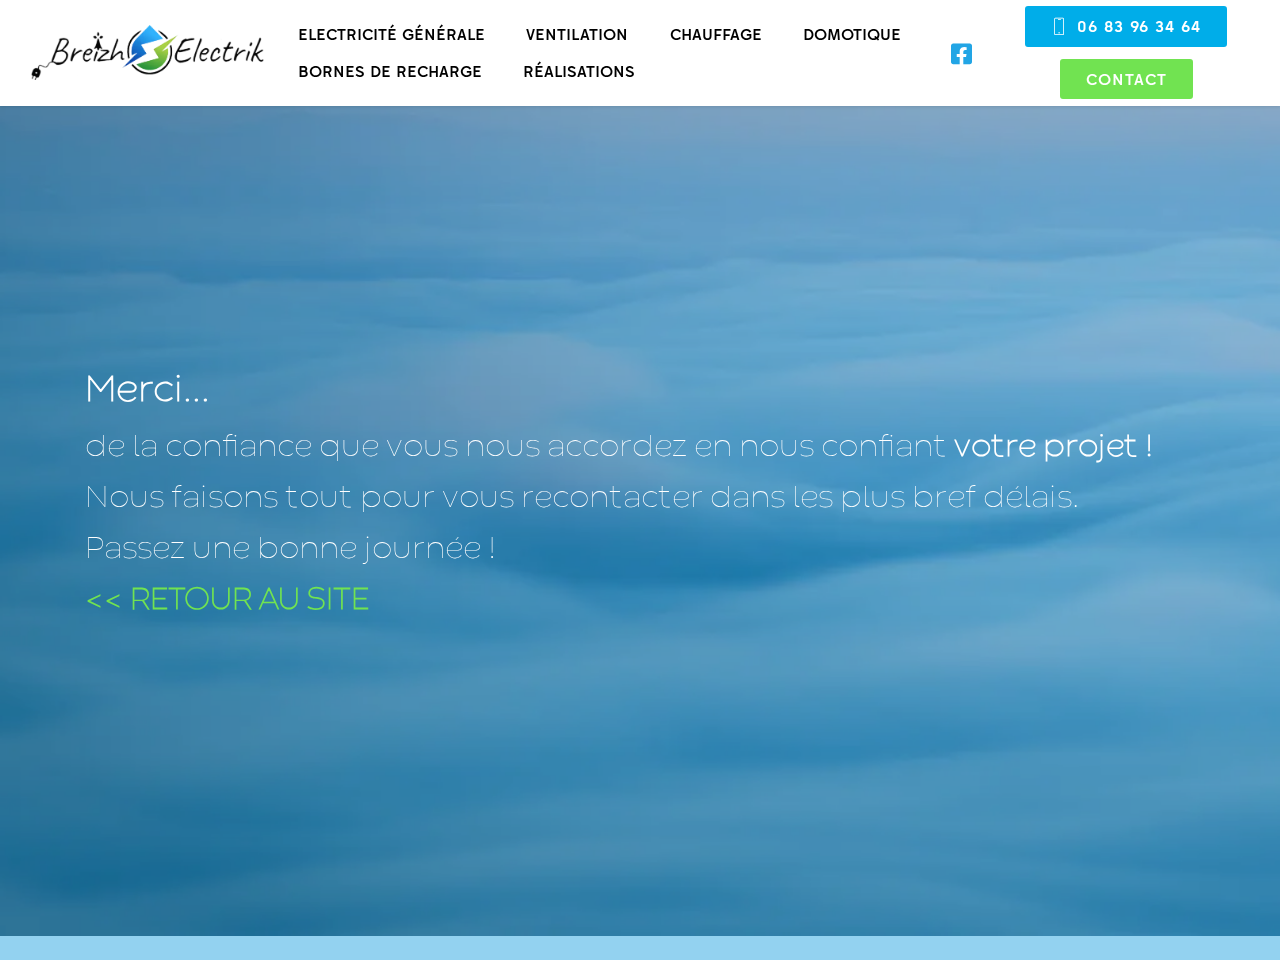
==== merci.html @ 7549df7e "Add files via upload" ====
<!DOCTYPE html>
<html  lang="fr">
<head>
  
  <meta charset="UTF-8">
  <meta http-equiv="X-UA-Compatible" content="IE=edge">
  
  <meta name="twitter:card" content="summary_large_image"/>
  <meta name="twitter:image:src" content="">
  <meta property="og:image" content="">
  <meta name="twitter:title" content="BREIZH ELECTRIK">
  <meta name="viewport" content="width=device-width, initial-scale=1, minimum-scale=1">
  <link rel="shortcut icon" href="assets/images/logo-tiny.webp" type="image/x-icon">
  <meta name="description" content="BREIZH ELECTRIK - Merci">
  
  
  <title>BREIZH ELECTRIK: Société en électricité sur Nantes - Merci</title>
  <link rel="stylesheet" href="assets/font-awesome-brands/../css/fontawesome.min.css">
  <link rel="stylesheet" href="assets/font-awesome-brands/css/brands.min.css">
  <link rel="stylesheet" href="assets/web/assets/mobirise-icons/mobirise-icons.css">
  <link rel="stylesheet" href="assets/bootstrap/css/bootstrap.min.css">
  <link rel="stylesheet" href="assets/bootstrap/css/bootstrap-grid.min.css">
  <link rel="stylesheet" href="assets/bootstrap/css/bootstrap-reboot.min.css">
  <link rel="stylesheet" href="assets/web/assets/gdpr-plugin/gdpr-styles.css">
  <link rel="stylesheet" href="assets/tether/tether.min.css">
  <link rel="stylesheet" href="assets/dropdown/css/style.css">
  <link rel="stylesheet" href="assets/theme/css/style.css">
  <link href="assets/fonts/style.css" rel="stylesheet">
  <link rel="preload" as="style" href="assets/mobirise/css/mbr-additional.css"><link rel="stylesheet" href="assets/mobirise/css/mbr-additional.css" type="text/css">
  <link rel="prefetch" href="https://breizh-electrik.fr/">
  <link rel="prefetch" href="https://breizh-electrik.fr/index.html">
  <link rel="prefetch" href="https://breizh-electrik.fr/merci.html">
  <link rel="prerender" href="https://breizh-electrik.fr/">
  <link rel="prerender" href="https://breizh-electrik.fr/">
  <link rel="prerender" href="https://breizh-electrik.fr/">
  <link rel="dns-prefetch" href="https://googletagmanager.com/">
  <link rel="dns-prefetch" href="https://pages.cloudflare.com/">
  <link rel="preload" href="assets/fonts/Basecoat-Regular/font.woff" as="font" type="font/woff" crossorigin>
  <link rel="preload" href="assets/fonts/Mont-Light/font.woff" as="font" type="font/woff" crossorigin>
  <link rel="preload" href="assets/fonts/codec.warm-trial-thin/font.woff" as="font" type="font/woff" crossorigin>  
  
</head>
<body>

<!-- <script async src="https://www.googletagmanager.com/gtag/js?id=G-53G562FCYV"></script> -->
<!-- <script> -->
<!--   window.dataLayer = window.dataLayer || []; -->
<!--   function gtag(){dataLayer.push(arguments);} -->
<!--   gtag('js', new Date()); -->
<!--   gtag('config', 'G-53G562FCYV'); -->
<!-- </script> -->

  <section data-bs-version="5.1" class="menu menu2 cid-tk5IibTBD3" once="menu" id="menu2-2t">
    
    <nav class="navbar navbar-dropdown navbar-fixed-top navbar-expand-lg">
        <div class="container-fluid">
            <div class="navbar-brand">
                <span class="navbar-logo">
                        <img src="assets/images/logo-alt-1.webp" loading="lazy" alt="" style="height: 3.4rem;">
                </span>
                
            </div>
            <button class="navbar-toggler" type="button" data-toggle="collapse" data-bs-toggle="collapse" data-target="#navbarSupportedContent" data-bs-target="#navbarSupportedContent" aria-controls="navbarNavAltMarkup" aria-expanded="false" aria-label="Toggle navigation">
                <div class="hamburger">
                    <span></span>
                    <span></span>
                    <span></span>
                    <span></span>
                </div>
            </button>
            <div class="collapse navbar-collapse" id="navbarSupportedContent">
                <ul class="navbar-nav nav-dropdown" data-app-modern-menu="true"><li class="nav-item"><a class="nav-link link text-black display-4" href="index.html#ELECTRICITÉ-GÉNÉRALE" aria-expanded="false">ELECTRICITÉ GÉNÉRALE</a></li><li class="nav-item"><a class="nav-link link show text-black display-4" href="index.html#VENTILATION" aria-expanded="false">VENTILATION</a></li><li class="nav-item"><a class="nav-link link text-black display-4" href="index.html#CHAUFFAGE" aria-expanded="false">CHAUFFAGE </a></li><li class="nav-item"><a class="nav-link link text-black display-4" href="index.html#DOMOTIQUE" aria-expanded="false">DOMOTIQUE </a></li><li class="nav-item"><a class="nav-link link text-black text-primary display-4" href="index.html#SLIDER-BORNES" aria-expanded="false">BORNES DE RECHARGE </a></li><li class="nav-item"><a class="nav-link link text-black display-4" href="index.html#GALLERIE">RÉALISATIONS</a></li></ul>
                <div class="icons-menu">
                    <a class="iconfont-wrapper" href="https://www.facebook.com/people/Breizh-%C3%89lectrik/100086540503676/" target="_blank">
                        <span class="p-2 mbr-iconfont fab fa-facebook-square"></span>
                    </a>
                </div>
            <div class="navbar-buttons mbr-section-btn"><a class="btn btn-sm btn-success display-4" href="tel:0683963444"><span class="mbri-mobile mbr-iconfont mbr-iconfont-btn" style="font-size: 17px;"></span>
                    06 83 96 34 64</a>  <a class="btn btn-sm btn-danger display-4" href="index.html#FORMULAIRE">
                    CONTACT</a></div>
            </div>
        </div>
    </nav>
</section>

<section data-bs-version="5.1" class="header8 cid-tjNBgsJlRI mbr-fullscreen mbr-parallax-background" id="header8-2i">
    

    
    <div class="mbr-overlay" style="opacity: 0.4; background-color: rgb(10, 167, 243);"></div>
    
    <div class="container">
        <div class="row justify-content-center">
            <div class="col-12">
                <h3 class="mbr-section-title mbr-white mbr-fonts-style display-2"><strong>Merci...</strong></h3>
                <p class="mbr-text mbr-fonts-style mbr-white mb-4 display-5">de la confiance que vous nous accordez&nbsp; en nous confiant <strong>votre projet&nbsp; ! </strong><br>Nous faisons tout pour vous recontacter dans les plus bref délais.<br>Passez une bonne journée !<br><a href="https://breizh-electrik.fr/" class="text-danger text-primary"><strong>&nbsp;&lt;&lt; RETOUR AU SITE</strong></a></p>
            </div>
        </div>
    </div>
</section><section><a href="https://mobiri.se"></a><a href="https://mobiri.se"></a></section><script src="assets/popper/popper.min.js"></script>  <script src="assets/web/assets/jquery/jquery.min.js"></script>  <script src="assets/bootstrap/js/bootstrap.min.js"></script>  <script async src="assets/web/assets/cookies-alert-plugin/cookies-alert-core.js"></script>  <script async src="assets/web/assets/cookies-alert-plugin/cookies-alert-script.js"></script>  <script async src="assets/tether/tether.min.js"></script>  <script async src="assets/smoothscroll/smooth-scroll.js"></script>  <script async src="assets/parallax/jarallax.min.js"></script>  <script async src="assets/dropdown/js/nav-dropdown.js"></script>  <script async src="assets/dropdown/js/navbar-dropdown.js"></script>  <script async src="assets/touchswipe/jquery.touch-swipe.min.js"></script>  <script async src="assets/theme/js/script.js"></script>  
  
  
  </body>
</html>
---- assets/font-awesome-brands/css/brands.min.css ----
/*!
 * Font Awesome Free 5.15.1 by @fontawesome - https://fontawesome.com
 * License - https://fontawesome.com/license/free (Icons: CC BY 4.0, Fonts: SIL OFL 1.1, Code: MIT License)
 */
@font-face{font-family:"Font Awesome 5 Brands";font-style:normal;font-weight:400;font-display:block;src:url(../fonts/fa-brands-400.eot);src:url(../fonts/fa-brands-400.eot?#iefix) format("embedded-opentype"),url(../fonts/fa-brands-400.woff2) format("woff2"),url(../fonts/fa-brands-400.woff) format("woff"),url(../fonts/fa-brands-400.ttf) format("truetype"),url(../fonts/fa-brands-400.svg#fontawesome) format("svg")}.fab{font-family:"Font Awesome 5 Brands";font-weight:400}
---- assets/web/assets/mobirise-icons/mobirise-icons.css ----
@font-face {
  font-family: 'MobiriseIcons';
  src:  url('mobirise-icons.eot?spat4u');
  src:  url('mobirise-icons.eot?spat4u#iefix') format('embedded-opentype'),
    url('mobirise-icons.ttf?spat4u') format('truetype'),
    url('mobirise-icons.woff?spat4u') format('woff'),
    url('mobirise-icons.svg?spat4u#MobiriseIcons') format('svg');
  font-weight: normal;
  font-style: normal;
  font-display: swap;
}

[class^="mbri-"], [class*=" mbri-"] {
  /* use !important to prevent issues with browser extensions that change fonts */
  font-family: MobiriseIcons !important;
  speak: none;
  font-style: normal;
  font-weight: normal;
  font-variant: normal;
  text-transform: none;
  line-height: 1;

  /* Better Font Rendering =========== */
  -webkit-font-smoothing: antialiased;
  -moz-osx-font-smoothing: grayscale;
}

.mbri-add-submenu:before {
  content: "\e900";
}
.mbri-alert:before {
  content: "\e901";
}
.mbri-align-center:before {
  content: "\e902";
}
.mbri-align-justify:before {
  content: "\e903";
}
.mbri-align-left:before {
  content: "\e904";
}
.mbri-align-right:before {
  content: "\e905";
}
.mbri-android:before {
  content: "\e906";
}
.mbri-apple:before {
  content: "\e907";
}
.mbri-arrow-down:before {
  content: "\e908";
}
.mbri-arrow-next:before {
  content: "\e909";
}
.mbri-arrow-prev:before {
  content: "\e90a";
}
.mbri-arrow-up:before {
  content: "\e90b";
}
.mbri-bold:before {
  content: "\e90c";
}
.mbri-bookmark:before {
  content: "\e90d";
}
.mbri-bootstrap:before {
  content: "\e90e";
}
.mbri-briefcase:before {
  content: "\e90f";
}
.mbri-browse:before {
  content: "\e910";
}
.mbri-bulleted-list:before {
  content: "\e911";
}
.mbri-calendar:before {
  content: "\e912";
}
.mbri-camera:before {
  content: "\e913";
}
.mbri-cart-add:before {
  content: "\e914";
}
.mbri-cart-full:before {
  content: "\e915";
}
.mbri-cash:before {
  content: "\e916";
}
.mbri-change-style:before {
  content: "\e917";
}
.mbri-chat:before {
  content: "\e918";
}
.mbri-clock:before {
  content: "\e919";
}
.mbri-close:before {
  content: "\e91a";
}
.mbri-cloud:before {
  content: "\e91b";
}
.mbri-code:before {
  content: "\e91c";
}
.mbri-contact-form:before {
  content: "\e91d";
}
.mbri-credit-card:before {
  content: "\e91e";
}
.mbri-cursor-click:before {
  content: "\e91f";
}
.mbri-cust-feedback:before {
  content: "\e920";
}
.mbri-database:before {
  content: "\e921";
}
.mbri-delivery:before {
  content: "\e922";
}
.mbri-desktop:before {
  content: "\e923";
}
.mbri-devices:before {
  content: "\e924";
}
.mbri-down:before {
  content: "\e925";
}
.mbri-download:before {
  content: "\e989";
}
.mbri-drag-n-drop:before {
  content: "\e927";
}
.mbri-drag-n-drop2:before {
  content: "\e928";
}
.mbri-edit:before {
  content: "\e929";
}
.mbri-edit2:before {
  content: "\e92a";
}
.mbri-error:before {
  content: "\e92b";
}
.mbri-extension:before {
  content: "\e92c";
}
.mbri-features:before {
  content: "\e92d";
}
.mbri-file:before {
  content: "\e92e";
}
.mbri-flag:before {
  content: "\e92f";
}
.mbri-folder:before {
  content: "\e930";
}
.mbri-gift:before {
  content: "\e931";
}
.mbri-github:before {
  content: "\e932";
}
.mbri-globe:before {
  content: "\e933";
}
.mbri-globe-2:before {
  content: "\e934";
}
.mbri-growing-chart:before {
  content: "\e935";
}
.mbri-hearth:before {
  content: "\e936";
}
.mbri-help:before {
  content: "\e937";
}
.mbri-home:before {
  content: "\e938";
}
.mbri-hot-cup:before {
  content: "\e939";
}
.mbri-idea:before {
  content: "\e93a";
}
.mbri-image-gallery:before {
  content: "\e93b";
}
.mbri-image-slider:before {
  content: "\e93c";
}
.mbri-info:before {
  content: "\e93d";
}
.mbri-italic:before {
  content: "\e93e";
}
.mbri-key:before {
  content: "\e93f";
}
.mbri-laptop:before {
  content: "\e940";
}
.mbri-layers:before {
  content: "\e941";
}
.mbri-left-right:before {
  content: "\e942";
}
.mbri-left:before {
  content: "\e943";
}
.mbri-letter:before {
  content: "\e944";
}
.mbri-like:before {
  content: "\e945";
}
.mbri-link:before {
  content: "\e946";
}
.mbri-lock:before {
  content: "\e947";
}
.mbri-login:before {
  content: "\e948";
}
.mbri-logout:before {
  content: "\e949";
}
.mbri-magic-stick:before {
  content: "\e94a";
}
.mbri-map-pin:before {
  content: "\e94b";
}
.mbri-menu:before {
  content: "\e94c";
}
.mbri-mobile:before {
  content: "\e94d";
}
.mbri-mobile2:before {
  content: "\e94e";
}
.mbri-mobirise:before {
  content: "\e94f";
}
.mbri-more-horizontal:before {
  content: "\e950";
}
.mbri-more-vertical:before {
  content: "\e951";
}
.mbri-music:before {
  content: "\e952";
}
.mbri-new-file:before {
  content: "\e953";
}
.mbri-numbered-list:before {
  content: "\e954";
}
.mbri-opened-folder:before {
  content: "\e955";
}
.mbri-pages:before {
  content: "\e956";
}
.mbri-paper-plane:before {
  content: "\e957";
}
.mbri-paperclip:before {
  content: "\e958";
}
.mbri-photo:before {
  content: "\e959";
}
.mbri-photos:before {
  content: "\e95a";
}
.mbri-pin:before {
  content: "\e95b";
}
.mbri-play:before {
  content: "\e95c";
}
.mbri-plus:before {
  content: "\e95d";
}
.mbri-preview:before {
  content: "\e95e";
}
.mbri-print:before {
  content: "\e95f";
}
.mbri-protect:before {
  content: "\e960";
}
.mbri-question:before {
  content: "\e961";
}
.mbri-quote-left:before {
  content: "\e962";
}
.mbri-quote-right:before {
  content: "\e963";
}
.mbri-refresh:before {
  content: "\e964";
}
.mbri-responsive:before {
  content: "\e965";
}
.mbri-right:before {
  content: "\e966";
}
.mbri-rocket:before {
  content: "\e967";
}
.mbri-sad-face:before {
  content: "\e968";
}
.mbri-sale:before {
  content: "\e969";
}
.mbri-save:before {
  content: "\e96a";
}
.mbri-search:before {
  content: "\e96b";
}
.mbri-setting:before {
  content: "\e96c";
}
.mbri-setting2:before {
  content: "\e96d";
}
.mbri-setting3:before {
  content: "\e96e";
}
.mbri-share:before {
  content: "\e96f";
}
.mbri-shopping-bag:before {
  content: "\e970";
}
.mbri-shopping-basket:before {
  content: "\e971";
}
.mbri-shopping-cart:before {
  content: "\e972";
}
.mbri-sites:before {
  content: "\e973";
}
.mbri-smile-face:before {
  content: "\e974";
}
.mbri-speed:before {
  content: "\e975";
}
.mbri-star:before {
  content: "\e976";
}
.mbri-success:before {
  content: "\e977";
}
.mbri-sun:before {
  content: "\e978";
}
.mbri-sun2:before {
  content: "\e979";
}
.mbri-tablet:before {
  content: "\e97a";
}
.mbri-tablet-vertical:before {
  content: "\e97b";
}
.mbri-target:before {
  content: "\e97c";
}
.mbri-timer:before {
  content: "\e97d";
}
.mbri-to-ftp:before {
  content: "\e97e";
}
.mbri-to-local-drive:before {
  content: "\e97f";
}
.mbri-touch-swipe:before {
  content: "\e980";
}
.mbri-touch:before {
  content: "\e981";
}
.mbri-trash:before {
  content: "\e982";
}
.mbri-underline:before {
  content: "\e983";
}
.mbri-unlink:before {
  content: "\e984";
}
.mbri-unlock:before {
  content: "\e985";
}
.mbri-up-down:before {
  content: "\e986";
}
.mbri-up:before {
  content: "\e987";
}
.mbri-update:before {
  content: "\e988";
}
.mbri-upload:before {
 content: "\e926"; 
}
.mbri-user:before {
  content: "\e98a";
}
.mbri-user2:before {
  content: "\e98b";
}
.mbri-users:before {
  content: "\e98c";
}
.mbri-video:before {
  content: "\e98d";
}
.mbri-video-play:before {
  content: "\e98e";
}
.mbri-watch:before {
  content: "\e98f";
}
.mbri-website-theme:before {
  content: "\e990";
}
.mbri-wifi:before {
  content: "\e991";
}
.mbri-windows:before {
  content: "\e992";
}
.mbri-zoom-out:before {
  content: "\e993";
}
.mbri-redo:before {
  content: "\e994";
}
.mbri-undo:before {
  content: "\e995";
}
---- assets/web/assets/gdpr-plugin/gdpr-styles.css ----
.gdpr-block {
    padding: 10px;
    font-size: 14px;
    display: block;
    width: 100%;
    text-align: center;
}
.gdpr-block.covert {
	display: none;
}
.textGDPR {
    position: relative;
}
.gdpr-block label span.textGDPR input[name='gdpr']{
    width: 15px;
    height: 15px;
    margin: 0;
    position: absolute;
    top: 3px;
    left: -20px;
}
.gdpr-block label {
    color: #a7a7a7;
    vertical-align: middle;
    user-select: none;
    margin-bottom: 0;
}
---- assets/dropdown/css/style.css ----
.navbar-dropdown {
  left: 0;
  padding: 0;
  position: absolute;
  right: 0;
  top: 0;
  transition: all 0.45s ease;
  z-index: 1030;
  background: #282828; }
  .navbar-dropdown .navbar-logo {
    margin-right: 0.8rem;
    transition: margin 0.3s ease-in-out;
    vertical-align: middle; }
    .navbar-dropdown .navbar-logo img {
      height: 3.125rem;
      transition: all 0.3s ease-in-out; }
    .navbar-dropdown .navbar-logo.mbr-iconfont {
      font-size: 3.125rem;
      line-height: 3.125rem; }
  .navbar-dropdown .navbar-caption {
    font-weight: 700;
    white-space: normal;
    vertical-align: -4px;
    line-height: 3.125rem !important; }
    .navbar-dropdown .navbar-caption, .navbar-dropdown .navbar-caption:hover {
      color: inherit;
      text-decoration: none; }
  .navbar-dropdown .mbr-iconfont + .navbar-caption {
    vertical-align: -1px; }
  .navbar-dropdown.navbar-fixed-top {
    position: fixed; }
  .navbar-dropdown .navbar-brand span {
    vertical-align: -4px; }
  .navbar-dropdown.bg-color.transparent {
    background: none; }
  .navbar-dropdown.navbar-short .navbar-brand {
    padding: 0.625rem 0; }
    .navbar-dropdown.navbar-short .navbar-brand span {
      vertical-align: -1px; }
  .navbar-dropdown.navbar-short .navbar-caption {
    line-height: 2.375rem !important;
    vertical-align: -2px; }
  .navbar-dropdown.navbar-short .navbar-logo {
    margin-right: 0.5rem; }
    .navbar-dropdown.navbar-short .navbar-logo img {
      height: 2.375rem; }
    .navbar-dropdown.navbar-short .navbar-logo.mbr-iconfont {
      font-size: 2.375rem;
      line-height: 2.375rem; }
  .navbar-dropdown.navbar-short .mbr-table-cell {
    height: 3.625rem; }
  .navbar-dropdown .navbar-close {
    left: 0.6875rem;
    position: fixed;
    top: 0.75rem;
    z-index: 1000; }
  .navbar-dropdown .hamburger-icon {
    content: "";
    display: inline-block;
    vertical-align: middle;
    width: 16px;
    -webkit-box-shadow: 0 -6px 0 1px #282828,0 0 0 1px #282828,0 6px 0 1px #282828;
    -moz-box-shadow: 0 -6px 0 1px #282828,0 0 0 1px #282828,0 6px 0 1px #282828;
    box-shadow: 0 -6px 0 1px #282828,0 0 0 1px #282828,0 6px 0 1px #282828; }

.dropdown-menu .dropdown-toggle[data-toggle="dropdown-submenu"]::after {
  border-bottom: 0.35em solid transparent;
  border-left: 0.35em solid;
  border-right: 0;
  border-top: 0.35em solid transparent;
  margin-left: 0.3rem; }

.dropdown-menu .dropdown-item:focus {
  outline: 0; }

.nav-dropdown {
  font-size: 0.75rem;
  font-weight: 500;
  height: auto !important; }
  .nav-dropdown .nav-btn {
    padding-left: 1rem; }
  .nav-dropdown .link {
    margin: .667em 1.667em;
    font-weight: 500;
    padding: 0;
    transition: color .2s ease-in-out; }
    .nav-dropdown .link.dropdown-toggle {
      margin-right: 2.583em; }
      .nav-dropdown .link.dropdown-toggle::after {
        margin-left: .25rem;
        border-top: 0.35em solid;
        border-right: 0.35em solid transparent;
        border-left: 0.35em solid transparent;
        border-bottom: 0; }
      .nav-dropdown .link.dropdown-toggle[aria-expanded="true"] {
        margin: 0;
        padding: 0.667em 3.263em  0.667em 1.667em; }
  .nav-dropdown .link::after,
  .nav-dropdown .dropdown-item::after {
    color: inherit; }
  .nav-dropdown .btn {
    font-size: 0.75rem;
    font-weight: 700;
    letter-spacing: 0;
    margin-bottom: 0;
    padding-left: 1.25rem;
    padding-right: 1.25rem; }
  .nav-dropdown .dropdown-menu {
    border-radius: 0;
    border: 0;
    left: 0;
    margin: 0;
    padding-bottom: 1.25rem;
    padding-top: 1.25rem;
    position: relative; }
  .nav-dropdown .dropdown-submenu {
    margin-left: 0.125rem;
    top: 0; }
  .nav-dropdown .dropdown-item {
    font-weight: 500;
    line-height: 2;
    padding: 0.3846em 4.615em 0.3846em 1.5385em;
    position: relative;
    transition: color .2s ease-in-out, background-color .2s ease-in-out; }
    .nav-dropdown .dropdown-item::after {
      margin-top: -0.3077em;
      position: absolute;
      right: 1.1538em;
      top: 50%; }
    .nav-dropdown .dropdown-item:focus, .nav-dropdown .dropdown-item:hover {
      background: none; }

@media (max-width: 767px) {
  .nav-dropdown.navbar-toggleable-sm {
    bottom: 0;
    display: none;
    left: 0;
    overflow-x: hidden;
    position: fixed;
    top: 0;
    transform: translateX(-100%);
    -ms-transform: translateX(-100%);
    -webkit-transform: translateX(-100%);
    width: 18.75rem;
    z-index: 999; } }
.nav-dropdown.navbar-toggleable-xl {
  bottom: 0;
  display: none;
  left: 0;
  overflow-x: hidden;
  position: fixed;
  top: 0;
  transform: translateX(-100%);
  -ms-transform: translateX(-100%);
  -webkit-transform: translateX(-100%);
  width: 18.75rem;
  z-index: 999; }

.nav-dropdown-sm {
  display: block !important;
  overflow-x: hidden;
  overflow: auto;
  padding-top: 3.875rem; }
  .nav-dropdown-sm::after {
    content: "";
    display: block;
    height: 3rem;
    width: 100%; }
  .nav-dropdown-sm.collapse.in ~ .navbar-close {
    display: block !important; }
  .nav-dropdown-sm.collapsing, .nav-dropdown-sm.collapse.in {
    transform: translateX(0);
    -ms-transform: translateX(0);
    -webkit-transform: translateX(0);
    transition: all 0.25s ease-out;
    -webkit-transition: all 0.25s ease-out;
    background: #282828; }
  .nav-dropdown-sm.collapsing[aria-expanded="false"] {
    transform: translateX(-100%);
    -ms-transform: translateX(-100%);
    -webkit-transform: translateX(-100%); }
  .nav-dropdown-sm .nav-item {
    display: block;
    margin-left: 0 !important;
    padding-left: 0; }
  .nav-dropdown-sm .link,
  .nav-dropdown-sm .dropdown-item {
    border-top: 1px dotted rgba(255, 255, 255, 0.1);
    font-size: 0.8125rem;
    line-height: 1.6;
    margin: 0 !important;
    padding: 0.875rem 2.4rem 0.875rem 1.5625rem !important;
    position: relative;
    white-space: normal; }
    .nav-dropdown-sm .link:focus, .nav-dropdown-sm .link:hover,
    .nav-dropdown-sm .dropdown-item:focus,
    .nav-dropdown-sm .dropdown-item:hover {
      background: rgba(0, 0, 0, 0.2) !important;
      color: #c0a375; }
  .nav-dropdown-sm .nav-btn {
    position: relative;
    padding: 1.5625rem 1.5625rem 0 1.5625rem; }
    .nav-dropdown-sm .nav-btn::before {
      border-top: 1px dotted rgba(255, 255, 255, 0.1);
      content: "";
      left: 0;
      position: absolute;
      top: 0;
      width: 100%; }
    .nav-dropdown-sm .nav-btn + .nav-btn {
      padding-top: 0.625rem; }
      .nav-dropdown-sm .nav-btn + .nav-btn::before {
        display: none; }
  .nav-dropdown-sm .btn {
    padding: 0.625rem 0; }
  .nav-dropdown-sm .dropdown-toggle[data-toggle="dropdown-submenu"]::after {
    margin-left: .25rem;
    border-top: 0.35em solid;
    border-right: 0.35em solid transparent;
    border-left: 0.35em solid transparent;
    border-bottom: 0; }
  .nav-dropdown-sm .dropdown-toggle[data-toggle="dropdown-submenu"][aria-expanded="true"]::after {
    border-top: 0;
    border-right: 0.35em solid transparent;
    border-left: 0.35em solid transparent;
    border-bottom: 0.35em solid; }
  .nav-dropdown-sm .dropdown-menu {
    margin: 0;
    padding: 0;
    position: relative;
    top: 0;
    left: 0;
    width: 100%;
    border: 0;
    float: none;
    border-radius: 0;
    background: none; }
  .nav-dropdown-sm .dropdown-submenu {
    left: 100%;
    margin-left: 0.125rem;
    margin-top: -1.25rem;
    top: 0; }

.navbar-toggleable-sm .nav-dropdown .dropdown-menu {
  position: absolute; }

.navbar-toggleable-sm .nav-dropdown .dropdown-submenu {
  left: 100%;
  margin-left: 0.125rem;
  margin-top: -1.25rem;
  top: 0; }

.navbar-toggleable-sm.opened .nav-dropdown .dropdown-menu {
  position: relative; }

.navbar-toggleable-sm.opened .nav-dropdown .dropdown-submenu {
  left: 0;
  margin-left: 00rem;
  margin-top: 0rem;
  top: 0; }

.is-builder .nav-dropdown.collapsing {
  transition: none !important; }

/*# sourceMappingURL=style.css.map */
---- assets/theme/css/style.css ----
/*!
 * Mobirise v4 theme (https://mobirise.com/)
 * Copyright 2017 Mobirise
 */
section {
  background-color: #eeeeee;
}

.form-control:focus {
  box-shadow: none;
}

:focus {
  outline: none;
}

body {
  font-style: normal;
  line-height: 1.5;
}

section,
.container,
.container-fluid {
  position: relative;
  word-wrap: break-word;
}

a.mbr-iconfont:hover {
  text-decoration: none;
}

.article .lead p,
.article .lead ul,
.article .lead ol,
.article .lead pre,
.article .lead blockquote {
  margin-bottom: 0;
}

ul,
ol,
pre,
blockquote {
  margin-bottom: 2.3125rem;
}

pre {
  background: #f4f4f4;
  padding: 10px 24px;
  white-space: pre-wrap;
}

.inactive {
  -webkit-user-select: none;
  -moz-user-select: none;
  -ms-user-select: none;
  user-select: none;
  pointer-events: none;
  -webkit-user-drag: none;
  user-drag: none;
}

.mbr-section__comments .row {
  justify-content: center;
  -webkit-justify-content: center;
}

a {
  font-style: normal;
  font-weight: 400;
  cursor: pointer;
}

a, a:hover {
  text-decoration: none;
}

figure {
  margin-bottom: 0;
}

body {
  color: #232323;
}

h1,
h2,
h3,
h4,
h5,
h6,
.h1,
.h2,
.h3,
.h4,
.h5,
.h6,
.display-1,
.display-2,
.display-3,
.display-4 {
  line-height: 1;
  word-break: break-word;
  word-wrap: break-word;
}

.mbr-section-title {
  font-style: normal;
  line-height: 1.2;
}

.mbr-section-subtitle {
  line-height: 1.3;
}

.mbr-text {
  font-style: normal;
  line-height: 1.6;
}

b,
strong {
  font-weight: bold;
}

blockquote {
  padding: 10px 0 10px 20px;
  position: relative;
  border-left: 2px solid;
  border-color: #ff3366;
}

input:-webkit-autofill, input:-webkit-autofill:hover, input:-webkit-autofill:focus, input:-webkit-autofill:active {
  transition-delay: 9999s;
  transition-property: background-color, color;
}

textarea[type='hidden'] {
  display: none;
}

body {
  position: relative;
}

section {
  background-position: 50% 50%;
  background-repeat: no-repeat;
  background-size: cover;
}

section .mbr-background-video,
section .mbr-background-video-preview {
  position: absolute;
  bottom: 0;
  left: 0;
  right: 0;
  top: 0;
}

.hidden {
  visibility: hidden;
}

.mbr-z-index20 {
  z-index: 20;
}

/*! Base colors */
.mbr-white {
  color: #ffffff;
}

.mbr-black {
  color: #000000;
}

.mbr-bg-white {
  background-color: #ffffff;
}

.mbr-bg-black {
  background-color: #000000;
}

/*! Text-aligns */
.align-left {
  text-align: left;
}

.align-center {
  text-align: center;
}

.align-right {
  text-align: right;
}

@media (max-width: 767px) {
  .align-left,
  .align-center,
  .align-right,
  .mbr-section-btn,
  .mbr-section-title {
    text-align: center;
  }
}

/*! Font-weight  */
.mbr-light {
  font-weight: 300;
}

.mbr-regular {
  font-weight: 400;
}

.mbr-semibold {
  font-weight: 500;
}

.mbr-bold {
  font-weight: 700;
}

/*! Media  */
.media-size-item {
  -moz-flex: 1 1 auto;
  -o-flex: 1 1 auto;
  flex: 1 1 auto;
}

.media-content {
  flex-basis: 100%;
}

.media-container-row {
  display: flex;
  flex-direction: row;
  flex-wrap: wrap;
  justify-content: center;
  align-content: center;
  align-items: start;
}

.media-container-row .media-size-item {
  width: 400px;
}

.media-container-column {
  display: flex;
  flex-direction: column;
  flex-wrap: wrap;
  justify-content: center;
  align-content: center;
  align-items: stretch;
}

.media-container-column > * {
  width: 100%;
}

@media (min-width: 992px) {
  .media-container-row {
    flex-wrap: nowrap;
  }
}

figure {
  overflow: hidden;
}

figure[mbr-media-size] {
  transition: width 0.1s;
}

.mbr-figure img,
.mbr-figure iframe {
  display: block;
  width: 100%;
}

.card {
  background-color: transparent;
  border: none;
}

.card-box {
  width: 100%;
}

.card-img {
  text-align: center;
  flex-shrink: 0;
  -webkit-flex-shrink: 0;
}

.media {
  max-width: 100%;
  margin: 0 auto;
}

.mbr-figure {
  -ms-grid-row-align: center;
  align-self: center;
}

.media-container > div {
  max-width: 100%;
}

.mbr-figure img,
.card-img img {
  width: 100%;
}

@media (max-width: 991px) {
  .media-size-item {
    width: auto !important;
  }
  .media {
    width: auto;
  }
  .mbr-figure {
    width: 100% !important;
  }
}

/*! Buttons */
.btn {
  font-weight: 500;
  border-width: 2px;
  font-style: normal;
  letter-spacing: 1px;
  margin: .4rem .8rem;
  white-space: normal;
  transition: all .3s ease-in-out;
  display: inline-flex;
  align-items: center;
  justify-content: center;
  word-break: break-word;
  -webkit-align-items: center;
  -webkit-justify-content: center;
  display: -webkit-inline-flex;
}

.btn-sm {
  font-weight: 500;
  letter-spacing: 1px;
  transition: all .3s ease-in-out;
}

.btn-md {
  font-weight: 500;
  letter-spacing: 1px;
  margin: .4rem .8rem !important;
  transition: all .3s ease-in-out;
}

.btn-lg {
  font-weight: 500;
  letter-spacing: 1px;
  margin: .4rem .8rem !important;
  transition: all .3s ease-in-out;
}

.mbr-section-btn {
  margin-left: -0.25rem;
  margin-right: -0.25rem;
  font-size: 0;
}

nav .mbr-section-btn {
  margin-left: 0rem;
  margin-right: 0rem;
}

.btn-form {
  border-radius: 0;
}

.btn-form:hover {
  cursor: pointer;
}

/*! Btn icon margin */
.btn .mbr-iconfont,
.btn.btn-sm .mbr-iconfont {
  cursor: pointer;
  margin-right: 0.5rem;
}

.btn.btn-md .mbr-iconfont,
.btn.btn-md .mbr-iconfont {
  margin-right: 0.8rem;
}

.mbr-regular {
  font-weight: 400;
}

.mbr-semibold {
  font-weight: 500;
}

.mbr-bold {
  font-weight: 700;
}

[type='submit'] {
  -webkit-appearance: none;
}

/*! Full-screen */
.mbr-fullscreen .mbr-overlay {
  min-height: 100vh;
}

.mbr-fullscreen {
  display: flex;
  display: -moz-flex;
  display: -ms-flex;
  display: -o-flex;
  align-items: center;
  -webkit-align-items: center;
  min-height: 100vh;
  padding-top: 3rem;
  padding-bottom: 3rem;
}

/*! Map */
.map {
  height: 25rem;
  position: relative;
}

.map iframe {
  width: 100%;
  height: 100%;
}

.mbr-overlay {
  background-color: #000;
  bottom: 0;
  left: 0;
  opacity: .5;
  position: absolute;
  right: 0;
  top: 0;
  z-index: 0;
  pointer-events: none;
}

/* Form */
blockquote {
  font-style: italic;
  padding: 10px 0 10px 20px;
  font-size: 1.09rem;
  position: relative;
  border-width: 3px;
}

.form-control {
  background-color: #f5f5f5;
  box-shadow: none;
  color: #565656;
  line-height: 1.43;
  min-height: 3.5em;
  padding: 1.07em .5em;
}

.form-control, .form-control:focus {
  border: 1px solid #e8e8e8;
}

.form-active .form-control:invalid {
  border-color: red;
}

.form-control-label {
  position: relative;
  cursor: pointer;
  margin-bottom: .357em;
  padding: 0;
}

.alert {
  color: #ffffff;
  border-radius: 0;
  border: 0;
  font-size: .875rem;
  line-height: 1.5;
  margin-bottom: 1.875rem;
  padding: 1.25rem;
  position: relative;
}

.alert.alert-form::after {
  background-color: inherit;
  bottom: -7px;
  content: "";
  display: block;
  height: 14px;
  left: 50%;
  margin-left: -7px;
  position: absolute;
  transform: rotate(45deg);
  width: 14px;
  -webkit-transform: rotate(45deg);
}

.form-asterisk {
  font-family: initial;
  position: absolute;
  top: -2px;
  font-weight: normal;
}

/*! Scroll to top arrow */
#scrollToTop a i:before {
  content: '';
  position: absolute;
  height: 40%;
  top: 25%;
  background: #fff;
  width: 2px;
  left: calc(50% - 1px);
}

#scrollToTop a i:after {
  content: '';
  position: absolute;
  display: block;
  border-top: 2px solid #fff;
  border-right: 2px solid #fff;
  width: 40%;
  height: 40%;
  left: 30%;
  bottom: 30%;
  transform: rotate(135deg);
  -webkit-transform: rotate(135deg);
}

.mbr-arrow-up {
  bottom: 25px;
  right: 90px;
  position: fixed;
  text-align: right;
  z-index: 5000;
  color: #ffffff;
  font-size: 32px;
  transform: rotate(180deg);
  -webkit-transform: rotate(180deg);
}

.mbr-arrow-up a {
  background: rgba(0, 0, 0, 0.2);
  border-radius: 3px;
  color: #fff;
  display: inline-block;
  height: 60px;
  width: 60px;
  outline-style: none !important;
  position: relative;
  text-decoration: none;
  transition: all 0.3s ease-in-out;
  cursor: pointer;
  text-align: center;
}

.mbr-arrow-up a:hover {
  background-color: rgba(0, 0, 0, 0.4);
}

.mbr-arrow-up a i {
  line-height: 60px;
}

.mbr-arrow-up-icon {
  display: block;
  color: #fff;
}

.mbr-arrow-up-icon::before {
  content: '\203a';
  display: inline-block;
  font-family: serif;
  font-size: 32px;
  line-height: 1;
  font-style: normal;
  position: relative;
  top: 6px;
  left: -4px;
  -webkit-transform: rotate(-90deg);
  transform: rotate(-90deg);
}

/*! Arrow Down */
.mbr-arrow {
  position: absolute;
  bottom: 45px;
  left: 50%;
  width: 60px;
  height: 60px;
  cursor: pointer;
  background-color: rgba(80, 80, 80, 0.5);
  border-radius: 50%;
  -webkit-transform: translateX(-50%);
  transform: translateX(-50%);
}

.mbr-arrow > a {
  display: inline-block;
  text-decoration: none;
  outline-style: none;
  -webkit-animation: arrowdown 1.7s ease-in-out infinite;
  animation: arrowdown 1.7s ease-in-out infinite;
}

.mbr-arrow > a > i {
  position: absolute;
  top: -2px;
  left: 15px;
  font-size: 2rem;
}

@keyframes arrowdown {
  0% {
    transform: translateY(0px);
    -webkit-transform: translateY(0px);
  }
  50% {
    transform: translateY(-5px);
    -webkit-transform: translateY(-5px);
  }
  100% {
    transform: translateY(0px);
    -webkit-transform: translateY(0px);
  }
}

@-webkit-keyframes arrowdown {
  0% {
    transform: translateY(0px);
    -webkit-transform: translateY(0px);
  }
  50% {
    transform: translateY(-5px);
    -webkit-transform: translateY(-5px);
  }
  100% {
    transform: translateY(0px);
    -webkit-transform: translateY(0px);
  }
}

@media (max-width: 500px) {
  .mbr-arrow-up {
    left: 50%;
    right: auto;
    transform: translateX(-50%) rotate(180deg);
    -webkit-transform: translateX(-50%) rotate(180deg);
  }
}

/*Gradients animation*/
@keyframes gradient-animation {
  from {
    background-position: 0% 100%;
    -webkit-animation-timing-function: ease-in-out;
            animation-timing-function: ease-in-out;
  }
  to {
    background-position: 100% 0%;
    -webkit-animation-timing-function: ease-in-out;
            animation-timing-function: ease-in-out;
  }
}

@-webkit-keyframes gradient-animation {
  from {
    background-position: 0% 100%;
    -webkit-animation-timing-function: ease-in-out;
            animation-timing-function: ease-in-out;
  }
  to {
    background-position: 100% 0%;
    -webkit-animation-timing-function: ease-in-out;
            animation-timing-function: ease-in-out;
  }
}

.bg-gradient {
  background-size: 200% 200%;
  animation: gradient-animation 5s infinite alternate;
  -webkit-animation: gradient-animation 5s infinite alternate;
}

.menu .navbar-brand {
  display: -webkit-flex;
}

.menu .navbar-brand span {
  display: flex;
  display: -webkit-flex;
}

.menu .navbar-brand .navbar-caption-wrap {
  display: -webkit-flex;
}

.menu .navbar-brand .navbar-logo img {
  display: -webkit-flex;
}

@media (min-width: 768px) and (max-width: 1023px) {
  .menu .navbar-toggleable-sm .navbar-nav {
    display: -ms-flexbox;
  }
}

@media (max-width: 1023px) {
  .menu .navbar-collapse {
    max-height: 93.5vh;
  }
  .menu .navbar-collapse.show {
    overflow: auto;
  }
}

@media (min-width: 1024px) {
  .menu .navbar-nav.nav-dropdown {
    display: -webkit-flex;
  }
  .menu .navbar-toggleable-sm .navbar-collapse {
    display: -webkit-flex !important;
  }
  .menu .collapsed .navbar-collapse {
    max-height: 93.5vh;
  }
  .menu .collapsed .navbar-collapse.show {
    overflow: auto;
  }
}

@media (max-width: 767px) {
  .menu .navbar-collapse {
    max-height: 80vh;
  }
}

/* Others*/
.note-check a[data-value=Rubik] {
  font-style: normal;
}

.mbr-arrow a {
  color: #ffffff;
}

@media (max-width: 767px) {
  .mbr-arrow {
    display: none;
  }
}

.navbar {
  display: -webkit-flex;
  -webkit-flex-wrap: wrap;
  -webkit-align-items: center;
  -webkit-justify-content: space-between;
}

.navbar-collapse {
  -webkit-flex-basis: 100%;
  -webkit-flex-grow: 1;
  -webkit-align-items: center;
}

.nav-dropdown .link {
  padding: 0.667em 1.667em !important;
  margin: 0 !important;
}

.nav {
  display: -webkit-flex;
  -webkit-flex-wrap: wrap;
}

.row {
  display: -webkit-flex;
  -webkit-flex-wrap: wrap;
}

.justify-content-center {
  -webkit-justify-content: center;
}

.form-inline {
  display: -webkit-flex;
  -webkit-align-items: center;
}

.card-wrapper {
  -webkit-flex: 1;
}

.carousel-control {
  z-index: 10;
  display: -webkit-flex;
  -webkit-align-items: center;
  -webkit-justify-content: center;
}

.carousel-controls {
  display: -webkit-flex;
}

.media {
  display: -webkit-flex;
}

.form-group:focus {
  outline: none;
}

.jq-selectbox__select {
  padding: 1.07em 0.5em;
  position: absolute;
  top: 0;
  left: 0;
  width: 100%;
}

.jq-selectbox__dropdown {
  position: absolute;
  top: 100%;
  left: 0 !important;
  width: 100% !important;
}

.jq-selectbox__trigger-arrow {
  -webkit-transform: translateY(-50%);
          transform: translateY(-50%);
}

.jq-selectbox li {
  padding: 1.07em 0.5em;
}

input[type='range'] {
  padding-left: 0 !important;
  padding-right: 0 !important;
}

.modal-dialog,
.modal-content {
  height: 100%;
}

.modal-dialog .carousel-inner {
  height: calc(100vh - 1.75rem);
}

@media (max-width: 575px) {
  .modal-dialog .carousel-inner {
    height: calc(100vh - 1rem);
  }
}

.carousel-item {
  text-align: center;
}

.carousel-item img {
  margin: auto;
}

.navbar-toggler {
  align-self: flex-start;
  padding: 0.25rem 0.75rem;
  font-size: 1.25rem;
  line-height: 1;
  background: transparent;
  border: 1px solid transparent;
  border-radius: 0.25rem;
}

.navbar-toggler:focus,
.navbar-toggler:hover {
  text-decoration: none;
}

.navbar-toggler-icon {
  display: inline-block;
  width: 1.5em;
  height: 1.5em;
  vertical-align: middle;
  content: '';
  background: no-repeat center center;
  background-size: 100% 100%;
}

.navbar-toggler-left {
  position: absolute;
  left: 1rem;
}

.navbar-toggler-right {
  position: absolute;
  right: 1rem;
}

@media (max-width: 575px) {
  .navbar-toggleable .navbar-nav .dropdown-menu {
    position: static;
    float: none;
  }
  .navbar-toggleable > .container {
    padding-right: 0;
    padding-left: 0;
  }
}

@media (min-width: 576px) {
  .navbar-toggleable {
    flex-direction: row;
    flex-wrap: nowrap;
    align-items: center;
  }
  .navbar-toggleable .navbar-nav {
    flex-direction: row;
  }
  .navbar-toggleable .navbar-nav .nav-link {
    padding-right: 0.5rem;
    padding-left: 0.5rem;
  }
  .navbar-toggleable > .container {
    display: flex;
    flex-wrap: nowrap;
    align-items: center;
  }
  .navbar-toggleable .navbar-collapse {
    display: flex !important;
    width: 100%;
  }
  .navbar-toggleable .navbar-toggler {
    display: none;
  }
}

@media (max-width: 767px) {
  .navbar-toggleable-sm .navbar-nav .dropdown-menu {
    position: static;
    float: none;
  }
  .navbar-toggleable-sm > .container {
    padding-right: 0;
    padding-left: 0;
  }
}

@media (min-width: 768px) {
  .navbar-toggleable-sm {
    flex-direction: row;
    flex-wrap: nowrap;
    align-items: center;
  }
  .navbar-toggleable-sm .navbar-nav {
    flex-direction: row;
  }
  .navbar-toggleable-sm .navbar-nav .nav-link {
    padding-right: 0.5rem;
    padding-left: 0.5rem;
  }
  .navbar-toggleable-sm > .container {
    display: flex;
    flex-wrap: nowrap;
    align-items: center;
  }
  .navbar-toggleable-sm .navbar-collapse {
    display: none;
    width: 100%;
  }
  .navbar-toggleable-sm .navbar-toggler {
    display: none;
  }
}

@media (max-width: 1023px) {
  .navbar-toggleable-md .navbar-nav .dropdown-menu {
    position: static;
    float: none;
  }
  .navbar-toggleable-md > .container {
    padding-right: 0;
    padding-left: 0;
  }
}

@media (min-width: 1024px) {
  .navbar-toggleable-md {
    flex-direction: row;
    flex-wrap: nowrap;
    align-items: center;
  }
  .navbar-toggleable-md .navbar-nav {
    flex-direction: row;
  }
  .navbar-toggleable-md .navbar-nav .nav-link {
    padding-right: 0.5rem;
    padding-left: 0.5rem;
  }
  .navbar-toggleable-md > .container {
    display: flex;
    flex-wrap: nowrap;
    align-items: center;
  }
  .navbar-toggleable-md .navbar-collapse {
    display: flex !important;
    width: 100%;
  }
  .navbar-toggleable-md .navbar-toggler {
    display: none;
  }
}

@media (max-width: 1199px) {
  .navbar-toggleable-lg .navbar-nav .dropdown-menu {
    position: static;
    float: none;
  }
  .navbar-toggleable-lg > .container {
    padding-right: 0;
    padding-left: 0;
  }
}

@media (min-width: 1200px) {
  .navbar-toggleable-lg {
    flex-direction: row;
    flex-wrap: nowrap;
    align-items: center;
  }
  .navbar-toggleable-lg .navbar-nav {
    flex-direction: row;
  }
  .navbar-toggleable-lg .navbar-nav .nav-link {
    padding-right: 0.5rem;
    padding-left: 0.5rem;
  }
  .navbar-toggleable-lg > .container {
    display: flex;
    flex-wrap: nowrap;
    align-items: center;
  }
  .navbar-toggleable-lg .navbar-collapse {
    display: flex !important;
    width: 100%;
  }
  .navbar-toggleable-lg .navbar-toggler {
    display: none;
  }
}

.navbar-toggleable-xl {
  flex-direction: row;
  flex-wrap: nowrap;
  align-items: center;
}

.navbar-toggleable-xl .navbar-nav .dropdown-menu {
  position: static;
  float: none;
}

.navbar-toggleable-xl > .container {
  padding-right: 0;
  padding-left: 0;
}

.navbar-toggleable-xl .navbar-nav {
  flex-direction: row;
}

.navbar-toggleable-xl .navbar-nav .nav-link {
  padding-right: 0.5rem;
  padding-left: 0.5rem;
}

.navbar-toggleable-xl > .container {
  display: flex;
  flex-wrap: nowrap;
  align-items: center;
}

.navbar-toggleable-xl .navbar-collapse {
  display: flex !important;
  width: 100%;
}

.navbar-toggleable-xl .navbar-toggler {
  display: none;
}

.card-img {
  width: auto;
}

.menu .navbar.collapsed:not(.beta-menu) {
  flex-direction: column;
}

.carousel-item.active,
.carousel-item-next,
.carousel-item-prev {
  display: flex;
}

.note-air-layout .dropup .dropdown-menu,
.note-air-layout .navbar-fixed-bottom .dropdown .dropdown-menu {
  bottom: initial !important;
}

html,
body {
  height: auto;
  min-height: 100vh;
}

.dropup .dropdown-toggle::after {
  display: none;
}
.engine {
	position: absolute;
	text-indent: -2400px;
	text-align: center;
	padding: 0;
	top: 0;
	left: -2400px;
}
---- assets/fonts/style.css ----
@font-face {
   font-family: 'Basecoat-Regular';
   font-display: swap;
   src: url('Basecoat-Regular/font.woff');
}
@font-face {
   font-family: 'codec.warm-trial-thin';
   font-display: swap;
   src: url('codec.warm-trial-thin/font.woff');
}
@font-face {
   font-family: 'Mont-Light';
   font-display: swap;
   src: url('Mont-Light/font.woff');
}
---- assets/mobirise/css/mbr-additional.css ----
body {
  font-family: Jost;
}
.display-1 {
  font-family: 'Basecoat-Regular';
  font-size: 2.4rem;
  font-display: swap;
}
.display-1 > .mbr-iconfont {
  font-size: 3.84rem;
}
.display-2 {
  font-family: 'codec.warm-trial-thin';
  font-size: 2.4rem;
  font-display: swap;
}
.display-2 > .mbr-iconfont {
  font-size: 3.84rem;
}
.display-4 {
  font-family: 'Basecoat-Regular';
  font-size: 1rem;
  font-display: swap;
}
.display-4 > .mbr-iconfont {
  font-size: 1.6rem;
}
.display-5 {
  font-family: 'codec.warm-trial-thin';
  font-size: 2rem;
  font-display: swap;
}
.display-5 > .mbr-iconfont {
  font-size: 3.2rem;
}
.display-7 {
  font-family: 'Mont-Light';
  font-size: 1rem;
  font-display: swap;
}
.display-7 > .mbr-iconfont {
  font-size: 1.6rem;
}
/* ---- Fluid typography for mobile devices ---- */
/* 1.4 - font scale ratio ( bootstrap == 1.42857 ) */
/* 100vw - current viewport width */
/* (48 - 20)  48 == 48rem == 768px, 20 == 20rem == 320px(minimal supported viewport) */
/* 0.65 - min scale variable, may vary */
@media (max-width: 768px) {
  .display-1 {
    font-size: 1.92rem;
    font-size: calc( 1.49rem + (2.4 - 1.49) * ((100vw - 20rem) / (48 - 20)));
    line-height: calc( 1.4 * (1.49rem + (2.4 - 1.49) * ((100vw - 20rem) / (48 - 20))));
  }
  .display-2 {
    font-size: 1.92rem;
    font-size: calc( 1.49rem + (2.4 - 1.49) * ((100vw - 20rem) / (48 - 20)));
    line-height: calc( 1.4 * (1.49rem + (2.4 - 1.49) * ((100vw - 20rem) / (48 - 20))));
  }
  .display-4 {
    font-size: 0.8rem;
    font-size: calc( 1rem + (1 - 1) * ((100vw - 20rem) / (48 - 20)));
    line-height: calc( 1.4 * (1rem + (1 - 1) * ((100vw - 20rem) / (48 - 20))));
  }
  .display-5 {
    font-size: 1.6rem;
    font-size: calc( 1.35rem + (2 - 1.35) * ((100vw - 20rem) / (48 - 20)));
    line-height: calc( 1.4 * (1.35rem + (2 - 1.35) * ((100vw - 20rem) / (48 - 20))));
  }
}
/* Buttons */
.btn {
  padding: 1rem 3rem;
  border-radius: 3px;
}
.btn-sm {
  padding: 0.6rem 1.5rem;
  border-radius: 3px;
}
.btn-md {
  padding: 1rem 3rem;
  border-radius: 3px;
}
.btn-lg {
  padding: 1.2rem 3.2rem;
  border-radius: 3px;
}
.bg-primary {
  background-color: #232323 !important;
}
.bg-success {
  background-color: #00ade9 !important;
}
.bg-info {
  background-color: #00ade9 !important;
}
.bg-warning {
  background-color: #00ade9 !important;
}
.bg-danger {
  background-color: #71e351 !important;
}
.btn-primary,
.btn-primary:active {
  background-color: #232323 !important;
  border-color: #232323 !important;
  color: #ffffff !important;
}
.btn-primary:hover,
.btn-primary:focus,
.btn-primary.focus,
.btn-primary.active {
  color: #ffffff !important;
  background-color: #000000 !important;
  border-color: #000000 !important;
}
.btn-primary.disabled,
.btn-primary:disabled {
  color: #ffffff !important;
  background-color: #000000 !important;
  border-color: #000000 !important;
}
.btn-secondary,
.btn-secondary:active {
  background-color: #00ade9 !important;
  border-color: #00ade9 !important;
  color: #ffffff !important;
}
.btn-secondary:hover,
.btn-secondary:focus,
.btn-secondary.focus,
.btn-secondary.active {
  color: #ffffff !important;
  background-color: #00749d !important;
  border-color: #00749d !important;
}
.btn-secondary.disabled,
.btn-secondary:disabled {
  color: #ffffff !important;
  background-color: #00749d !important;
  border-color: #00749d !important;
}
.btn-info,
.btn-info:active {
  background-color: #00ade9 !important;
  border-color: #00ade9 !important;
  color: #ffffff !important;
}
.btn-info:hover,
.btn-info:focus,
.btn-info.focus,
.btn-info.active {
  color: #ffffff !important;
  background-color: #00749d !important;
  border-color: #00749d !important;
}
.btn-info.disabled,
.btn-info:disabled {
  color: #ffffff !important;
  background-color: #00749d !important;
  border-color: #00749d !important;
}
.btn-success,
.btn-success:active {
  background-color: #00ade9 !important;
  border-color: #00ade9 !important;
  color: #ffffff !important;
}
.btn-success:hover,
.btn-success:focus,
.btn-success.focus,
.btn-success.active {
  color: #ffffff !important;
  background-color: #00749d !important;
  border-color: #00749d !important;
}
.btn-success.disabled,
.btn-success:disabled {
  color: #ffffff !important;
  background-color: #00749d !important;
  border-color: #00749d !important;
}
.btn-warning,
.btn-warning:active {
  background-color: #00ade9 !important;
  border-color: #00ade9 !important;
  color: #ffffff !important;
}
.btn-warning:hover,
.btn-warning:focus,
.btn-warning.focus,
.btn-warning.active {
  color: #ffffff !important;
  background-color: #00749d !important;
  border-color: #00749d !important;
}
.btn-warning.disabled,
.btn-warning:disabled {
  color: #ffffff !important;
  background-color: #00749d !important;
  border-color: #00749d !important;
}
.btn-danger,
.btn-danger:active {
  background-color: #71e351 !important;
  border-color: #71e351 !important;
  color: #ffffff !important;
}
.btn-danger:hover,
.btn-danger:focus,
.btn-danger.focus,
.btn-danger.active {
  color: #ffffff !important;
  background-color: #45c720 !important;
  border-color: #45c720 !important;
}
.btn-danger.disabled,
.btn-danger:disabled {
  color: #ffffff !important;
  background-color: #45c720 !important;
  border-color: #45c720 !important;
}
.btn-white {
  color: #333333 !important;
}
.btn-white,
.btn-white:active {
  background-color: #ffffff !important;
  border-color: #ffffff !important;
  color: #808080 !important;
}
.btn-white:hover,
.btn-white:focus,
.btn-white.focus,
.btn-white.active {
  color: #808080 !important;
  background-color: #d9d9d9 !important;
  border-color: #d9d9d9 !important;
}
.btn-white.disabled,
.btn-white:disabled {
  color: #808080 !important;
  background-color: #d9d9d9 !important;
  border-color: #d9d9d9 !important;
}
.btn-black,
.btn-black:active {
  background-color: #333333 !important;
  border-color: #333333 !important;
  color: #ffffff !important;
}
.btn-black:hover,
.btn-black:focus,
.btn-black.focus,
.btn-black.active {
  color: #ffffff !important;
  background-color: #0d0d0d !important;
  border-color: #0d0d0d !important;
}
.btn-black.disabled,
.btn-black:disabled {
  color: #ffffff !important;
  background-color: #0d0d0d !important;
  border-color: #0d0d0d !important;
}
.btn-primary-outline,
.btn-primary-outline:active {
  background: none;
  border-color: #000000;
  color: #000000;
}
.btn-primary-outline:hover,
.btn-primary-outline:focus,
.btn-primary-outline.focus,
.btn-primary-outline.active {
  color: #ffffff;
  background-color: #232323;
  border-color: #232323;
}
.btn-primary-outline.disabled,
.btn-primary-outline:disabled {
  color: #ffffff !important;
  background-color: #232323 !important;
  border-color: #232323 !important;
}
.btn-secondary-outline,
.btn-secondary-outline:active {
  background: none;
  border-color: #006183;
  color: #006183;
}
.btn-secondary-outline:hover,
.btn-secondary-outline:focus,
.btn-secondary-outline.focus,
.btn-secondary-outline.active {
  color: #ffffff;
  background-color: #00ade9;
  border-color: #00ade9;
}
.btn-secondary-outline.disabled,
.btn-secondary-outline:disabled {
  color: #ffffff !important;
  background-color: #00ade9 !important;
  border-color: #00ade9 !important;
}
.btn-info-outline,
.btn-info-outline:active {
  background: none;
  border-color: #006183;
  color: #006183;
}
.btn-info-outline:hover,
.btn-info-outline:focus,
.btn-info-outline.focus,
.btn-info-outline.active {
  color: #ffffff;
  background-color: #00ade9;
  border-color: #00ade9;
}
.btn-info-outline.disabled,
.btn-info-outline:disabled {
  color: #ffffff !important;
  background-color: #00ade9 !important;
  border-color: #00ade9 !important;
}
.btn-success-outline,
.btn-success-outline:active {
  background: none;
  border-color: #006183;
  color: #006183;
}
.btn-success-outline:hover,
.btn-success-outline:focus,
.btn-success-outline.focus,
.btn-success-outline.active {
  color: #ffffff;
  background-color: #00ade9;
  border-color: #00ade9;
}
.btn-success-outline.disabled,
.btn-success-outline:disabled {
  color: #ffffff !important;
  background-color: #00ade9 !important;
  border-color: #00ade9 !important;
}
.btn-warning-outline,
.btn-warning-outline:active {
  background: none;
  border-color: #006183;
  color: #006183;
}
.btn-warning-outline:hover,
.btn-warning-outline:focus,
.btn-warning-outline.focus,
.btn-warning-outline.active {
  color: #ffffff;
  background-color: #00ade9;
  border-color: #00ade9;
}
.btn-warning-outline.disabled,
.btn-warning-outline:disabled {
  color: #ffffff !important;
  background-color: #00ade9 !important;
  border-color: #00ade9 !important;
}
.btn-danger-outline,
.btn-danger-outline:active {
  background: none;
  border-color: #3db11d;
  color: #3db11d;
}
.btn-danger-outline:hover,
.btn-danger-outline:focus,
.btn-danger-outline.focus,
.btn-danger-outline.active {
  color: #ffffff;
  background-color: #71e351;
  border-color: #71e351;
}
.btn-danger-outline.disabled,
.btn-danger-outline:disabled {
  color: #ffffff !important;
  background-color: #71e351 !important;
  border-color: #71e351 !important;
}
.btn-black-outline,
.btn-black-outline:active {
  background: none;
  border-color: #000000;
  color: #000000;
}
.btn-black-outline:hover,
.btn-black-outline:focus,
.btn-black-outline.focus,
.btn-black-outline.active {
  color: #ffffff;
  background-color: #333333;
  border-color: #333333;
}
.btn-black-outline.disabled,
.btn-black-outline:disabled {
  color: #ffffff !important;
  background-color: #333333 !important;
  border-color: #333333 !important;
}
.btn-white-outline,
.btn-white-outline:active,
.btn-white-outline.active {
  background: none;
  border-color: #ffffff;
  color: #ffffff;
}
.btn-white-outline:hover,
.btn-white-outline:focus,
.btn-white-outline.focus {
  color: #333333;
  background-color: #ffffff;
  border-color: #ffffff;
}
.text-primary {
  color: #232323 !important;
}
.text-secondary {
  color: #00ade9 !important;
}
.text-success {
  color: #00ade9 !important;
}
.text-info {
  color: #00ade9 !important;
}
.text-warning {
  color: #00ade9 !important;
}
.text-danger {
  color: #71e351 !important;
}
.text-white {
  color: #ffffff !important;
}
.text-black {
  color: #000000 !important;
}
a.text-primary:hover,
a.text-primary:focus {
  color: #000000 !important;
}
a.text-secondary:hover,
a.text-secondary:focus {
  color: #006183 !important;
}
a.text-success:hover,
a.text-success:focus {
  color: #006183 !important;
}
a.text-info:hover,
a.text-info:focus {
  color: #006183 !important;
}
a.text-warning:hover,
a.text-warning:focus {
  color: #006183 !important;
}
a.text-danger:hover,
a.text-danger:focus {
  color: #3db11d !important;
}
a.text-white:hover,
a.text-white:focus {
  color: #b3b3b3 !important;
}
a.text-black:hover,
a.text-black:focus {
  color: #4d4d4d !important;
}
.alert-success {
  background-color: #70c770;
}
.alert-info {
  background-color: #00ade9;
}
.alert-warning {
  background-color: #00ade9;
}
.alert-danger {
  background-color: #71e351;
}
.mbr-section-btn a.btn:not(.btn-form):hover,
.mbr-section-btn a.btn:not(.btn-form):focus {
  box-shadow: none !important;
}
.mbr-gallery-filter li.active .btn {
  background-color: #232323;
  border-color: #232323;
  color: #ffffff;
}
.mbr-gallery-filter li.active .btn:focus {
  box-shadow: none;
}
a,
a:hover {
  color: #232323;
}
.mbr-plan-header.bg-primary .mbr-plan-subtitle,
.mbr-plan-header.bg-primary .mbr-plan-price-desc {
  color: #d5d5d5;
}
.mbr-plan-header.bg-success .mbr-plan-subtitle,
.mbr-plan-header.bg-success .mbr-plan-price-desc {
  color: #b6ecff;
}
.mbr-plan-header.bg-info .mbr-plan-subtitle,
.mbr-plan-header.bg-info .mbr-plan-price-desc {
  color: #b6ecff;
}
.mbr-plan-header.bg-warning .mbr-plan-subtitle,
.mbr-plan-header.bg-warning .mbr-plan-price-desc {
  color: #b6ecff;
}
.mbr-plan-header.bg-danger .mbr-plan-subtitle,
.mbr-plan-header.bg-danger .mbr-plan-price-desc {
  color: #ffffff;
}
/* Scroll to top button*/
.scrollToTop_wraper {
  display: none;
}
.form-control {
  font-family: 'Mont-Light';
  font-size: 1rem;
  font-display: swap;
}
.form-control > .mbr-iconfont {
  font-size: 1.6rem;
}
blockquote {
  border-color: #232323;
}
/* Forms */
.mbr-form .btn {
  margin: .4rem 0;
}
@media (max-width: 767px) {
  .btn {
    font-size: .75rem !important;
  }
  .btn .mbr-iconfont {
    font-size: 1rem !important;
  }
}
/* Footer */
.mbr-footer-content li::before,
.mbr-footer .mbr-contacts li::before {
  background: #232323;
}
.mbr-footer-content li a:hover,
.mbr-footer .mbr-contacts li a:hover {
  color: #232323;
}
/* Headers*/
@media screen and (-ms-high-contrast: active), (-ms-high-contrast: none) {
  .card-wrapper {
    flex: auto !important;
  }
}
.jq-selectbox li:hover,
.jq-selectbox li.selected {
  background-color: #232323;
  color: #ffffff;
}
.jq-selectbox .jq-selectbox__trigger-arrow,
.jq-number__spin.minus:after,
.jq-number__spin.plus:after {
  transition: 0.4s;
  border-top-color: currentColor;
  border-bottom-color: currentColor;
}
.jq-selectbox:hover .jq-selectbox__trigger-arrow,
.jq-number__spin.minus:hover:after,
.jq-number__spin.plus:hover:after {
  border-top-color: #232323;
  border-bottom-color: #232323;
}
.xdsoft_datetimepicker .xdsoft_calendar td.xdsoft_default,
.xdsoft_datetimepicker .xdsoft_calendar td.xdsoft_current,
.xdsoft_datetimepicker .xdsoft_timepicker .xdsoft_time_box > div > div.xdsoft_current {
  color: #ffffff !important;
  background-color: #232323 !important;
  box-shadow: none !important;
}
.xdsoft_datetimepicker .xdsoft_calendar td:hover,
.xdsoft_datetimepicker .xdsoft_timepicker .xdsoft_time_box > div > div:hover {
  color: #000000 !important;
  background: #00ade9 !important;
  box-shadow: none !important;
}
.lazy-bg {
  background-image: none !important;
}
.lazy-placeholder:not(section),
.lazy-none {
  display: block;
  position: relative;
  padding-bottom: 56.25%;
}
iframe.lazy-placeholder,
.lazy-placeholder:after {
  content: '';
  position: absolute;
  width: 100px;
  height: 100px;
  background: transparent no-repeat center;
  background-size: contain;
  top: 50%;
  left: 50%;
  transform: translateX(-50%) translateY(-50%);
  background-image: url("data:image/svg+xml;charset=UTF-8,%3csvg width='32' height='32' viewBox='0 0 64 64' xmlns='http://www.w3.org/2000/svg' stroke='%23232323' %3e%3cg fill='none' fill-rule='evenodd'%3e%3cg transform='translate(16 16)' stroke-width='2'%3e%3ccircle stroke-opacity='.5' cx='16' cy='16' r='16'/%3e%3cpath d='M32 16c0-9.94-8.06-16-16-16'%3e%3canimateTransform attributeName='transform' type='rotate' from='0 16 16' to='360 16 16' dur='1s' repeatCount='indefinite'/%3e%3c/path%3e%3c/g%3e%3c/g%3e%3c/svg%3e");
}
section.lazy-placeholder:after {
  opacity: 0.3;
}
.cid-tjAQtyY13U {
  padding-top: 1rem;
  padding-bottom: 0rem;
  background-color: #ffffff;
}
.cid-tjAQtyY13U .carousel {
  height: 600px;
}
.cid-tjAQtyY13U .carousel img {
  width: 100%;
  height: 100%;
  object-fit: cover;
}
.cid-tjAQtyY13U .carousel-item,
.cid-tjAQtyY13U .carousel-inner {
  height: 100%;
}
.cid-tjAQtyY13U .carousel-caption {
  bottom: 40px;
}
.cid-tjAQtyY13U .mobi-mbri-arrow-next {
  margin-left: 5px;
}
.cid-tjAQtyY13U .mobi-mbri-arrow-prev {
  margin-right: 5px;
}
.cid-tjAQtyY13U .carousel-control:hover {
  background: #1b1b1b;
  color: #fff;
  opacity: 1;
}
.cid-tjAQtyY13U .item-wrapper {
  width: 100%;
}
@media (max-width: 767px) {
  .cid-tjAQtyY13U .container .carousel-control {
    margin-bottom: 0;
  }
  .cid-tjAQtyY13U .content-slider-wrap {
    width: 100% !important;
  }
}
.cid-tjAQtyY13U .container .carousel-indicators {
  margin-bottom: 3px;
}
.cid-tjAQtyY13U .carousel-control {
  display: none;
  top: 50%;
  width: 60px;
  height: 60px;
  margin-top: -1.5rem;
  font-size: 22px;
  background-color: rgba(0, 0, 0, 0.5);
  border: 2px solid #fff;
  border-radius: 50%;
  transition: all 0.3s;
}
.cid-tjAQtyY13U .carousel-control.carousel-control-prev {
  left: 0;
  margin-left: 2.5rem;
}
.cid-tjAQtyY13U .carousel-control.carousel-control-next {
  right: 0;
  margin-right: 2.5rem;
}
@media (max-width: 767px) {
  .cid-tjAQtyY13U .carousel-control {
    top: auto;
    bottom: 1rem;
  }
}
.cid-tjAQtyY13U .carousel-indicators {
  display: none;
  position: absolute;
  bottom: 0;
  margin-bottom: 1.5rem !important;
}
.cid-tjAQtyY13U .carousel-indicators li {
  max-width: 15px;
  height: 15px;
  width: 15px;
  max-height: 15px;
  margin: 3px;
  background-color: rgba(0, 0, 0, 0.5);
  border: 2px solid #fff;
  border-radius: 50%;
  opacity: 0.5;
  transition: all 0.3s;
}
.cid-tjAQtyY13U .carousel-indicators li.active,
.cid-tjAQtyY13U .carousel-indicators li:hover {
  opacity: 1;
}
.cid-tjAQtyY13U .carousel-indicators li::after,
.cid-tjAQtyY13U .carousel-indicators li::before {
  content: none;
}
.cid-tjAQtyY13U .carousel-indicators.ie-fix {
  left: 50%;
  display: block;
  width: 60%;
  margin-left: -30%;
  text-align: center;
}
@media (max-width: 768px) {
  .cid-tjAQtyY13U .carousel-indicators {
    display: none !important;
  }
}
.cid-tjAQtyY13U H5 {
  text-align: center;
  color: #fafafa;
}
.cid-tjAQrKUAn7 {
  padding-top: 3rem;
  padding-bottom: 1rem;
  background-color: #ffffff;
}
.cid-tjAQrKUAn7 .mbr-fallback-image.disabled {
  display: none;
}
.cid-tjAQrKUAn7 .mbr-fallback-image {
  display: block;
  background-size: cover;
  background-position: center center;
  width: 100%;
  height: 100%;
  position: absolute;
  top: 0;
}
.cid-tjAQrKUAn7 .mbr-section-subtitle {
  color: #232323;
}
.cid-tjAQrKUAn7 .mbr-section-title {
  text-align: center;
  color: #353535;
}
.cid-tjAQsr9soN {
  padding-top: 3rem;
  padding-bottom: 1rem;
  background-color: #9fdbf8;
}
.cid-tjAQsr9soN .mbr-section-subtitle {
  color: #00549e;
  text-align: left;
}
.cid-tjAQsr9soN .mbr-text {
  text-align: left;
  color: #00549e;
}
.cid-tjtJoHeuHO {
  padding-top: 5rem;
  padding-bottom: 0rem;
  background-color: #f5f5f5;
}
.cid-tjtJoHeuHO .mbr-fallback-image.disabled {
  display: none;
}
.cid-tjtJoHeuHO .mbr-fallback-image {
  display: block;
  background-size: cover;
  background-position: center center;
  width: 100%;
  height: 100%;
  position: absolute;
  top: 0;
}
.cid-tjtJoHeuHO .mbr-section-subtitle {
  color: #232323;
}
.cid-tjtJoHeuHO .mbr-section-title {
  text-align: center;
  color: #353535;
}
.cid-tjqlg75VIA {
  padding-top: 15px;
  padding-bottom: 15px;
  background-color: #f5f5f5;
}
.cid-tjqlg75VIA .content-slider {
  display: -webkit-flex;
  justify-content: center;
  -webkit-justify-content: center;
}
.cid-tjqlg75VIA .modal-body .close {
  background: #1b1b1b;
}
.cid-tjqlg75VIA .modal-body .close span {
  font-style: normal;
}
.cid-tjqlg75VIA .carousel-inner > .active,
.cid-tjqlg75VIA .carousel-inner > .next,
.cid-tjqlg75VIA .carousel-inner > .prev {
  display: -webkit-flex;
}
.cid-tjqlg75VIA .carousel-control .icon-next,
.cid-tjqlg75VIA .carousel-control .icon-prev {
  margin-top: -18px;
  font-size: 40px;
  line-height: 27px;
}
.cid-tjqlg75VIA .carousel-control:hover {
  background: #1b1b1b;
  color: #fff;
  opacity: 1;
}
@media (max-width: 767px) {
  .cid-tjqlg75VIA .container .carousel-control {
    margin-bottom: 0;
  }
  .cid-tjqlg75VIA .content-slider-wrap {
    width: 100% !important;
  }
}
.cid-tjqlg75VIA .boxed-slider {
  position: relative;
  padding: 93px 0;
}
.cid-tjqlg75VIA .boxed-slider > div {
  position: relative;
}
.cid-tjqlg75VIA .container img {
  width: 100%;
}
.cid-tjqlg75VIA .container img + .row {
  position: absolute;
  top: 50%;
  left: 0;
  right: 0;
  -webkit-transform: translateY(-50%);
  -moz-transform: translateY(-50%);
  transform: translateY(-50%);
  z-index: 2;
}
.cid-tjqlg75VIA .mbr-section {
  padding: 0;
  background-attachment: scroll;
}
.cid-tjqlg75VIA .mbr-table-cell {
  padding: 0;
}
.cid-tjqlg75VIA .container .carousel-indicators {
  margin-bottom: 3px;
}
.cid-tjqlg75VIA .carousel-caption {
  top: 50%;
  right: 0;
  bottom: auto;
  left: 0;
  display: -webkit-flex;
  align-items: center;
  -webkit-transform: translateY(-50%);
  transform: translateY(-50%);
  -webkit-align-items: center;
}
.cid-tjqlg75VIA .mbr-overlay {
  z-index: 1;
}
.cid-tjqlg75VIA .container-slide.container {
  width: 100%;
  min-height: 100vh;
  padding: 0;
}
.cid-tjqlg75VIA .carousel-item {
  background-position: 50% 50%;
  background-repeat: no-repeat;
  background-size: cover;
  opacity: 1;
}
.cid-tjqlg75VIA .carousel-item.active.right,
.cid-tjqlg75VIA .carousel-item.next {
  left: 0;
  transition: opacity 0.7s ease-in-out;
  opacity: 0;
}
.cid-tjqlg75VIA .carousel-item.active.left,
.cid-tjqlg75VIA .carousel-item.prev {
  left: 0;
  transition: opacity 0.7s ease-in-out;
  opacity: 0;
}
.cid-tjqlg75VIA .carousel-item.active,
.cid-tjqlg75VIA .carousel-item.next.left,
.cid-tjqlg75VIA .carousel-item.prev.right {
  left: 0;
  opacity: 1;
}
.cid-tjqlg75VIA .mbr-slider .carousel-control {
  top: 50%;
  width: 50px;
  height: 50px;
  margin-top: -1.5rem;
  font-size: 35px;
  background-color: rgba(0, 0, 0, 0.5);
  border: 2px solid #fff;
  border-radius: 50%;
  transition: all 0.3s;
  z-index: 11;
}
.cid-tjqlg75VIA .mbr-slider .carousel-control.carousel-control-prev {
  left: 0;
  margin-left: 2.5rem;
}
.cid-tjqlg75VIA .mbr-slider .carousel-control.carousel-control-next {
  right: 0;
  margin-right: 2.5rem;
}
.cid-tjqlg75VIA .mbr-slider .carousel-control .mbr-iconfont {
  font-size: 1.5rem;
}
@media (max-width: 767px) {
  .cid-tjqlg75VIA .mbr-slider .carousel-control {
    top: auto;
    bottom: 1rem;
  }
}
.cid-tjqlg75VIA .mbr-slider .carousel-indicators {
  position: absolute;
  bottom: 0;
  margin-bottom: 1.5rem !important;
}
.cid-tjqlg75VIA .mbr-slider .carousel-indicators li {
  max-width: 15px;
  height: 15px;
  width: 15px;
  max-height: 15px;
  margin: 3px;
  background-color: rgba(0, 0, 0, 0.5);
  border: 2px solid #fff;
  border-radius: 50%;
  opacity: 0.5;
  transition: all 0.3s;
}
.cid-tjqlg75VIA .mbr-slider .carousel-indicators li.active,
.cid-tjqlg75VIA .mbr-slider .carousel-indicators li:hover {
  opacity: 0.9;
}
.cid-tjqlg75VIA .mbr-slider .carousel-indicators li::after,
.cid-tjqlg75VIA .mbr-slider .carousel-indicators li::before {
  content: none;
}
.cid-tjqlg75VIA .mbr-slider .carousel-indicators.ie-fix {
  left: 50%;
  display: block;
  width: 60%;
  margin-left: -30%;
  text-align: center;
}
@media (max-width: 576px) {
  .cid-tjqlg75VIA .mbr-slider .carousel-indicators {
    display: none !important;
  }
}
.cid-tjqlg75VIA .mbr-slider > .container img {
  width: 100%;
}
.cid-tjqlg75VIA .mbr-slider > .container img + .row {
  position: absolute;
  top: 50%;
  right: 0;
  left: 0;
  z-index: 2;
  -moz-transform: translateY(-50%);
  -webkit-transform: translateY(-50%);
  transform: translateY(-50%);
}
.cid-tjqlg75VIA .mbr-slider > .container .carousel-indicators {
  margin-bottom: 3px;
}
@media (max-width: 576px) {
  .cid-tjqlg75VIA .mbr-slider > .container .carousel-control {
    margin-bottom: 0;
  }
}
.cid-tjqlg75VIA .mbr-slider .mbr-section {
  padding: 0;
  background-attachment: scroll;
}
.cid-tjqlg75VIA .mbr-slider .mbr-table-cell {
  padding: 0;
}
.cid-tjqlg75VIA .carousel-item .container.container-slide {
  position: initial;
  min-height: 0;
}
.cid-tjqlg75VIA .full-screen .slider-fullscreen-image {
  min-height: 100vh;
  background-repeat: no-repeat;
  background-position: 50% 50%;
  background-size: cover;
}
.cid-tjqlg75VIA .full-screen .slider-fullscreen-image.active {
  display: -o-flex;
}
.cid-tjqlg75VIA .full-screen .container {
  width: auto;
  padding-right: 0;
  padding-left: 0;
}
.cid-tjqlg75VIA .full-screen .carousel-item .container.container-slide {
  width: 100%;
  min-height: 100vh;
  padding: 0;
}
.cid-tjqlg75VIA .full-screen .carousel-item .container.container-slide img {
  display: none;
}
.cid-tjqlg75VIA .mbr-background-video-preview {
  position: absolute;
  top: 0;
  right: 0;
  bottom: 0;
  left: 0;
}
.cid-tjqlg75VIA .mbr-overlay ~ .container-slide {
  z-index: auto;
}
.cid-tjqlg75VIA .mbr-slider.slide .container {
  overflow: hidden;
  padding: 0;
}
.cid-tjqlg75VIA .carousel-inner {
  height: 100%;
}
.cid-tjqlg75VIA .slider-fullscreen-image {
  height: 100%;
  background: transparent !important;
}
.cid-tjqlg75VIA .image_wrapper {
  height: 400px;
  width: 100%;
  position: relative;
  display: inline-block;
}
.cid-tjqlg75VIA .image_wrapper img {
  width: 100% !important;
  height: 100%;
  object-fit: cover;
}
.cid-tjqlg75VIA .carousel-item .container-slide {
  text-align: center;
}
.cid-tjqlg75VIA .content-slider-wrap {
  width: 100%;
}
.cid-tjqlg75VIA H2 {
  color: #ffffff;
}
.cid-tjtKICfCOi {
  padding-top: 3rem;
  padding-bottom: 0rem;
  background-color: #f5f5f5;
}
.cid-tjtKICfCOi .mbr-fallback-image.disabled {
  display: none;
}
.cid-tjtKICfCOi .mbr-fallback-image {
  display: block;
  background-size: cover;
  background-position: center center;
  width: 100%;
  height: 100%;
  position: absolute;
  top: 0;
}
.cid-tjtKICfCOi .mbr-section-subtitle {
  color: #232323;
}
.cid-tjtKICfCOi .mbr-section-title {
  text-align: center;
  color: #353535;
}
.cid-tjtKIZ5NSa {
  padding-top: 15px;
  padding-bottom: 15px;
  background-color: #f5f5f5;
}
.cid-tjtKIZ5NSa .content-slider {
  display: -webkit-flex;
  justify-content: center;
  -webkit-justify-content: center;
}
.cid-tjtKIZ5NSa .modal-body .close {
  background: #1b1b1b;
}
.cid-tjtKIZ5NSa .modal-body .close span {
  font-style: normal;
}
.cid-tjtKIZ5NSa .carousel-inner > .active,
.cid-tjtKIZ5NSa .carousel-inner > .next,
.cid-tjtKIZ5NSa .carousel-inner > .prev {
  display: -webkit-flex;
}
.cid-tjtKIZ5NSa .carousel-control .icon-next,
.cid-tjtKIZ5NSa .carousel-control .icon-prev {
  margin-top: -18px;
  font-size: 40px;
  line-height: 27px;
}
.cid-tjtKIZ5NSa .carousel-control:hover {
  background: #1b1b1b;
  color: #fff;
  opacity: 1;
}
@media (max-width: 767px) {
  .cid-tjtKIZ5NSa .container .carousel-control {
    margin-bottom: 0;
  }
  .cid-tjtKIZ5NSa .content-slider-wrap {
    width: 100% !important;
  }
}
.cid-tjtKIZ5NSa .boxed-slider {
  position: relative;
  padding: 93px 0;
}
.cid-tjtKIZ5NSa .boxed-slider > div {
  position: relative;
}
.cid-tjtKIZ5NSa .container img {
  width: 100%;
}
.cid-tjtKIZ5NSa .container img + .row {
  position: absolute;
  top: 50%;
  left: 0;
  right: 0;
  -webkit-transform: translateY(-50%);
  -moz-transform: translateY(-50%);
  transform: translateY(-50%);
  z-index: 2;
}
.cid-tjtKIZ5NSa .mbr-section {
  padding: 0;
  background-attachment: scroll;
}
.cid-tjtKIZ5NSa .mbr-table-cell {
  padding: 0;
}
.cid-tjtKIZ5NSa .container .carousel-indicators {
  margin-bottom: 3px;
}
.cid-tjtKIZ5NSa .carousel-caption {
  top: 50%;
  right: 0;
  bottom: auto;
  left: 0;
  display: -webkit-flex;
  align-items: center;
  -webkit-transform: translateY(-50%);
  transform: translateY(-50%);
  -webkit-align-items: center;
}
.cid-tjtKIZ5NSa .mbr-overlay {
  z-index: 1;
}
.cid-tjtKIZ5NSa .container-slide.container {
  width: 100%;
  min-height: 100vh;
  padding: 0;
}
.cid-tjtKIZ5NSa .carousel-item {
  background-position: 50% 50%;
  background-repeat: no-repeat;
  background-size: cover;
  opacity: 1;
}
.cid-tjtKIZ5NSa .carousel-item.active.right,
.cid-tjtKIZ5NSa .carousel-item.next {
  left: 0;
  transition: opacity 0.7s ease-in-out;
  opacity: 0;
}
.cid-tjtKIZ5NSa .carousel-item.active.left,
.cid-tjtKIZ5NSa .carousel-item.prev {
  left: 0;
  transition: opacity 0.7s ease-in-out;
  opacity: 0;
}
.cid-tjtKIZ5NSa .carousel-item.active,
.cid-tjtKIZ5NSa .carousel-item.next.left,
.cid-tjtKIZ5NSa .carousel-item.prev.right {
  left: 0;
  opacity: 1;
}
.cid-tjtKIZ5NSa .mbr-slider .carousel-control {
  display: none;
  top: 50%;
  width: 50px;
  height: 50px;
  margin-top: -1.5rem;
  font-size: 35px;
  background-color: rgba(0, 0, 0, 0.5);
  border: 2px solid #fff;
  border-radius: 50%;
  transition: all 0.3s;
  z-index: 11;
}
.cid-tjtKIZ5NSa .mbr-slider .carousel-control.carousel-control-prev {
  left: 0;
  margin-left: 2.5rem;
}
.cid-tjtKIZ5NSa .mbr-slider .carousel-control.carousel-control-next {
  right: 0;
  margin-right: 2.5rem;
}
.cid-tjtKIZ5NSa .mbr-slider .carousel-control .mbr-iconfont {
  font-size: 1.5rem;
}
@media (max-width: 767px) {
  .cid-tjtKIZ5NSa .mbr-slider .carousel-control {
    top: auto;
    bottom: 1rem;
  }
}
.cid-tjtKIZ5NSa .mbr-slider .carousel-indicators {
  display: none;
  position: absolute;
  bottom: 0;
  margin-bottom: 1.5rem !important;
}
.cid-tjtKIZ5NSa .mbr-slider .carousel-indicators li {
  max-width: 15px;
  height: 15px;
  width: 15px;
  max-height: 15px;
  margin: 3px;
  background-color: rgba(0, 0, 0, 0.5);
  border: 2px solid #fff;
  border-radius: 50%;
  opacity: 0.5;
  transition: all 0.3s;
}
.cid-tjtKIZ5NSa .mbr-slider .carousel-indicators li.active,
.cid-tjtKIZ5NSa .mbr-slider .carousel-indicators li:hover {
  opacity: 0.9;
}
.cid-tjtKIZ5NSa .mbr-slider .carousel-indicators li::after,
.cid-tjtKIZ5NSa .mbr-slider .carousel-indicators li::before {
  content: none;
}
.cid-tjtKIZ5NSa .mbr-slider .carousel-indicators.ie-fix {
  left: 50%;
  display: block;
  width: 60%;
  margin-left: -30%;
  text-align: center;
}
@media (max-width: 576px) {
  .cid-tjtKIZ5NSa .mbr-slider .carousel-indicators {
    display: none !important;
  }
}
.cid-tjtKIZ5NSa .mbr-slider > .container img {
  width: 100%;
}
.cid-tjtKIZ5NSa .mbr-slider > .container img + .row {
  position: absolute;
  top: 50%;
  right: 0;
  left: 0;
  z-index: 2;
  -moz-transform: translateY(-50%);
  -webkit-transform: translateY(-50%);
  transform: translateY(-50%);
}
.cid-tjtKIZ5NSa .mbr-slider > .container .carousel-indicators {
  margin-bottom: 3px;
}
@media (max-width: 576px) {
  .cid-tjtKIZ5NSa .mbr-slider > .container .carousel-control {
    margin-bottom: 0;
  }
}
.cid-tjtKIZ5NSa .mbr-slider .mbr-section {
  padding: 0;
  background-attachment: scroll;
}
.cid-tjtKIZ5NSa .mbr-slider .mbr-table-cell {
  padding: 0;
}
.cid-tjtKIZ5NSa .carousel-item .container.container-slide {
  position: initial;
  min-height: 0;
}
.cid-tjtKIZ5NSa .full-screen .slider-fullscreen-image {
  min-height: 100vh;
  background-repeat: no-repeat;
  background-position: 50% 50%;
  background-size: cover;
}
.cid-tjtKIZ5NSa .full-screen .slider-fullscreen-image.active {
  display: -o-flex;
}
.cid-tjtKIZ5NSa .full-screen .container {
  width: auto;
  padding-right: 0;
  padding-left: 0;
}
.cid-tjtKIZ5NSa .full-screen .carousel-item .container.container-slide {
  width: 100%;
  min-height: 100vh;
  padding: 0;
}
.cid-tjtKIZ5NSa .full-screen .carousel-item .container.container-slide img {
  display: none;
}
.cid-tjtKIZ5NSa .mbr-background-video-preview {
  position: absolute;
  top: 0;
  right: 0;
  bottom: 0;
  left: 0;
}
.cid-tjtKIZ5NSa .mbr-overlay ~ .container-slide {
  z-index: auto;
}
.cid-tjtKIZ5NSa .mbr-slider.slide .container {
  overflow: hidden;
  padding: 0;
}
.cid-tjtKIZ5NSa .carousel-inner {
  height: 100%;
}
.cid-tjtKIZ5NSa .slider-fullscreen-image {
  height: 100%;
  background: transparent !important;
}
.cid-tjtKIZ5NSa .image_wrapper {
  height: 400px;
  width: 100%;
  position: relative;
  display: inline-block;
}
.cid-tjtKIZ5NSa .image_wrapper img {
  width: 100% !important;
  height: 100%;
  object-fit: cover;
}
.cid-tjtKIZ5NSa .carousel-item .container-slide {
  text-align: center;
}
.cid-tjtKIZ5NSa .content-slider-wrap {
  width: 100%;
}
.cid-tjtKIZ5NSa H2 {
  color: #ffffff;
}
.cid-tjtKJZhHTL {
  padding-top: 3rem;
  padding-bottom: 0rem;
  background-color: #f5f5f5;
}
.cid-tjtKJZhHTL .mbr-fallback-image.disabled {
  display: none;
}
.cid-tjtKJZhHTL .mbr-fallback-image {
  display: block;
  background-size: cover;
  background-position: center center;
  width: 100%;
  height: 100%;
  position: absolute;
  top: 0;
}
.cid-tjtKJZhHTL .mbr-section-subtitle {
  color: #232323;
}
.cid-tjtKJZhHTL .mbr-section-title {
  text-align: center;
  color: #353535;
}
.cid-tjtKKjrPrz {
  padding-top: 15px;
  padding-bottom: 15px;
  background-color: #f5f5f5;
}
.cid-tjtKKjrPrz .content-slider {
  display: -webkit-flex;
  justify-content: center;
  -webkit-justify-content: center;
}
.cid-tjtKKjrPrz .modal-body .close {
  background: #1b1b1b;
}
.cid-tjtKKjrPrz .modal-body .close span {
  font-style: normal;
}
.cid-tjtKKjrPrz .carousel-inner > .active,
.cid-tjtKKjrPrz .carousel-inner > .next,
.cid-tjtKKjrPrz .carousel-inner > .prev {
  display: -webkit-flex;
}
.cid-tjtKKjrPrz .carousel-control .icon-next,
.cid-tjtKKjrPrz .carousel-control .icon-prev {
  margin-top: -18px;
  font-size: 40px;
  line-height: 27px;
}
.cid-tjtKKjrPrz .carousel-control:hover {
  background: #1b1b1b;
  color: #fff;
  opacity: 1;
}
@media (max-width: 767px) {
  .cid-tjtKKjrPrz .container .carousel-control {
    margin-bottom: 0;
  }
  .cid-tjtKKjrPrz .content-slider-wrap {
    width: 100% !important;
  }
}
.cid-tjtKKjrPrz .boxed-slider {
  position: relative;
  padding: 93px 0;
}
.cid-tjtKKjrPrz .boxed-slider > div {
  position: relative;
}
.cid-tjtKKjrPrz .container img {
  width: 100%;
}
.cid-tjtKKjrPrz .container img + .row {
  position: absolute;
  top: 50%;
  left: 0;
  right: 0;
  -webkit-transform: translateY(-50%);
  -moz-transform: translateY(-50%);
  transform: translateY(-50%);
  z-index: 2;
}
.cid-tjtKKjrPrz .mbr-section {
  padding: 0;
  background-attachment: scroll;
}
.cid-tjtKKjrPrz .mbr-table-cell {
  padding: 0;
}
.cid-tjtKKjrPrz .container .carousel-indicators {
  margin-bottom: 3px;
}
.cid-tjtKKjrPrz .carousel-caption {
  top: 50%;
  right: 0;
  bottom: auto;
  left: 0;
  display: -webkit-flex;
  align-items: center;
  -webkit-transform: translateY(-50%);
  transform: translateY(-50%);
  -webkit-align-items: center;
}
.cid-tjtKKjrPrz .mbr-overlay {
  z-index: 1;
}
.cid-tjtKKjrPrz .container-slide.container {
  width: 100%;
  min-height: 100vh;
  padding: 0;
}
.cid-tjtKKjrPrz .carousel-item {
  background-position: 50% 50%;
  background-repeat: no-repeat;
  background-size: cover;
  opacity: 1;
}
.cid-tjtKKjrPrz .carousel-item.active.right,
.cid-tjtKKjrPrz .carousel-item.next {
  left: 0;
  transition: opacity 0.7s ease-in-out;
  opacity: 0;
}
.cid-tjtKKjrPrz .carousel-item.active.left,
.cid-tjtKKjrPrz .carousel-item.prev {
  left: 0;
  transition: opacity 0.7s ease-in-out;
  opacity: 0;
}
.cid-tjtKKjrPrz .carousel-item.active,
.cid-tjtKKjrPrz .carousel-item.next.left,
.cid-tjtKKjrPrz .carousel-item.prev.right {
  left: 0;
  opacity: 1;
}
.cid-tjtKKjrPrz .mbr-slider .carousel-control {
  top: 50%;
  width: 50px;
  height: 50px;
  margin-top: -1.5rem;
  font-size: 35px;
  background-color: rgba(0, 0, 0, 0.5);
  border: 2px solid #fff;
  border-radius: 50%;
  transition: all 0.3s;
  z-index: 11;
}
.cid-tjtKKjrPrz .mbr-slider .carousel-control.carousel-control-prev {
  left: 0;
  margin-left: 2.5rem;
}
.cid-tjtKKjrPrz .mbr-slider .carousel-control.carousel-control-next {
  right: 0;
  margin-right: 2.5rem;
}
.cid-tjtKKjrPrz .mbr-slider .carousel-control .mbr-iconfont {
  font-size: 1.5rem;
}
@media (max-width: 767px) {
  .cid-tjtKKjrPrz .mbr-slider .carousel-control {
    top: auto;
    bottom: 1rem;
  }
}
.cid-tjtKKjrPrz .mbr-slider .carousel-indicators {
  position: absolute;
  bottom: 0;
  margin-bottom: 1.5rem !important;
}
.cid-tjtKKjrPrz .mbr-slider .carousel-indicators li {
  max-width: 15px;
  height: 15px;
  width: 15px;
  max-height: 15px;
  margin: 3px;
  background-color: rgba(0, 0, 0, 0.5);
  border: 2px solid #fff;
  border-radius: 50%;
  opacity: 0.5;
  transition: all 0.3s;
}
.cid-tjtKKjrPrz .mbr-slider .carousel-indicators li.active,
.cid-tjtKKjrPrz .mbr-slider .carousel-indicators li:hover {
  opacity: 0.9;
}
.cid-tjtKKjrPrz .mbr-slider .carousel-indicators li::after,
.cid-tjtKKjrPrz .mbr-slider .carousel-indicators li::before {
  content: none;
}
.cid-tjtKKjrPrz .mbr-slider .carousel-indicators.ie-fix {
  left: 50%;
  display: block;
  width: 60%;
  margin-left: -30%;
  text-align: center;
}
@media (max-width: 576px) {
  .cid-tjtKKjrPrz .mbr-slider .carousel-indicators {
    display: none !important;
  }
}
.cid-tjtKKjrPrz .mbr-slider > .container img {
  width: 100%;
}
.cid-tjtKKjrPrz .mbr-slider > .container img + .row {
  position: absolute;
  top: 50%;
  right: 0;
  left: 0;
  z-index: 2;
  -moz-transform: translateY(-50%);
  -webkit-transform: translateY(-50%);
  transform: translateY(-50%);
}
.cid-tjtKKjrPrz .mbr-slider > .container .carousel-indicators {
  margin-bottom: 3px;
}
@media (max-width: 576px) {
  .cid-tjtKKjrPrz .mbr-slider > .container .carousel-control {
    margin-bottom: 0;
  }
}
.cid-tjtKKjrPrz .mbr-slider .mbr-section {
  padding: 0;
  background-attachment: scroll;
}
.cid-tjtKKjrPrz .mbr-slider .mbr-table-cell {
  padding: 0;
}
.cid-tjtKKjrPrz .carousel-item .container.container-slide {
  position: initial;
  min-height: 0;
}
.cid-tjtKKjrPrz .full-screen .slider-fullscreen-image {
  min-height: 100vh;
  background-repeat: no-repeat;
  background-position: 50% 50%;
  background-size: cover;
}
.cid-tjtKKjrPrz .full-screen .slider-fullscreen-image.active {
  display: -o-flex;
}
.cid-tjtKKjrPrz .full-screen .container {
  width: auto;
  padding-right: 0;
  padding-left: 0;
}
.cid-tjtKKjrPrz .full-screen .carousel-item .container.container-slide {
  width: 100%;
  min-height: 100vh;
  padding: 0;
}
.cid-tjtKKjrPrz .full-screen .carousel-item .container.container-slide img {
  display: none;
}
.cid-tjtKKjrPrz .mbr-background-video-preview {
  position: absolute;
  top: 0;
  right: 0;
  bottom: 0;
  left: 0;
}
.cid-tjtKKjrPrz .mbr-overlay ~ .container-slide {
  z-index: auto;
}
.cid-tjtKKjrPrz .mbr-slider.slide .container {
  overflow: hidden;
  padding: 0;
}
.cid-tjtKKjrPrz .carousel-inner {
  height: 100%;
}
.cid-tjtKKjrPrz .slider-fullscreen-image {
  height: 100%;
  background: transparent !important;
}
.cid-tjtKKjrPrz .image_wrapper {
  height: 400px;
  width: 100%;
  position: relative;
  display: inline-block;
}
.cid-tjtKKjrPrz .image_wrapper img {
  width: 100% !important;
  height: 100%;
  object-fit: cover;
}
.cid-tjtKKjrPrz .carousel-item .container-slide {
  text-align: center;
}
.cid-tjtKKjrPrz .content-slider-wrap {
  width: 100%;
}
.cid-tjtKKjrPrz H2 {
  color: #ffffff;
}
.cid-tjtKKLKTaR {
  padding-top: 3rem;
  padding-bottom: 0rem;
  background-color: #f5f5f5;
}
.cid-tjtKKLKTaR .mbr-fallback-image.disabled {
  display: none;
}
.cid-tjtKKLKTaR .mbr-fallback-image {
  display: block;
  background-size: cover;
  background-position: center center;
  width: 100%;
  height: 100%;
  position: absolute;
  top: 0;
}
.cid-tjtKKLKTaR .mbr-section-subtitle {
  color: #232323;
}
.cid-tjtKKLKTaR .mbr-section-title {
  text-align: center;
  color: #353535;
}
.cid-tjtKL5re98 {
  padding-top: 15px;
  padding-bottom: 15px;
  background-color: #f5f5f5;
}
.cid-tjtKL5re98 .content-slider {
  display: -webkit-flex;
  justify-content: center;
  -webkit-justify-content: center;
}
.cid-tjtKL5re98 .modal-body .close {
  background: #1b1b1b;
}
.cid-tjtKL5re98 .modal-body .close span {
  font-style: normal;
}
.cid-tjtKL5re98 .carousel-inner > .active,
.cid-tjtKL5re98 .carousel-inner > .next,
.cid-tjtKL5re98 .carousel-inner > .prev {
  display: -webkit-flex;
}
.cid-tjtKL5re98 .carousel-control .icon-next,
.cid-tjtKL5re98 .carousel-control .icon-prev {
  margin-top: -18px;
  font-size: 40px;
  line-height: 27px;
}
.cid-tjtKL5re98 .carousel-control:hover {
  background: #1b1b1b;
  color: #fff;
  opacity: 1;
}
@media (max-width: 767px) {
  .cid-tjtKL5re98 .container .carousel-control {
    margin-bottom: 0;
  }
  .cid-tjtKL5re98 .content-slider-wrap {
    width: 100% !important;
  }
}
.cid-tjtKL5re98 .boxed-slider {
  position: relative;
  padding: 93px 0;
}
.cid-tjtKL5re98 .boxed-slider > div {
  position: relative;
}
.cid-tjtKL5re98 .container img {
  width: 100%;
}
.cid-tjtKL5re98 .container img + .row {
  position: absolute;
  top: 50%;
  left: 0;
  right: 0;
  -webkit-transform: translateY(-50%);
  -moz-transform: translateY(-50%);
  transform: translateY(-50%);
  z-index: 2;
}
.cid-tjtKL5re98 .mbr-section {
  padding: 0;
  background-attachment: scroll;
}
.cid-tjtKL5re98 .mbr-table-cell {
  padding: 0;
}
.cid-tjtKL5re98 .container .carousel-indicators {
  margin-bottom: 3px;
}
.cid-tjtKL5re98 .carousel-caption {
  top: 50%;
  right: 0;
  bottom: auto;
  left: 0;
  display: -webkit-flex;
  align-items: center;
  -webkit-transform: translateY(-50%);
  transform: translateY(-50%);
  -webkit-align-items: center;
}
.cid-tjtKL5re98 .mbr-overlay {
  z-index: 1;
}
.cid-tjtKL5re98 .container-slide.container {
  width: 100%;
  min-height: 100vh;
  padding: 0;
}
.cid-tjtKL5re98 .carousel-item {
  background-position: 50% 50%;
  background-repeat: no-repeat;
  background-size: cover;
  opacity: 1;
}
.cid-tjtKL5re98 .carousel-item.active.right,
.cid-tjtKL5re98 .carousel-item.next {
  left: 0;
  transition: opacity 0.7s ease-in-out;
  opacity: 0;
}
.cid-tjtKL5re98 .carousel-item.active.left,
.cid-tjtKL5re98 .carousel-item.prev {
  left: 0;
  transition: opacity 0.7s ease-in-out;
  opacity: 0;
}
.cid-tjtKL5re98 .carousel-item.active,
.cid-tjtKL5re98 .carousel-item.next.left,
.cid-tjtKL5re98 .carousel-item.prev.right {
  left: 0;
  opacity: 1;
}
.cid-tjtKL5re98 .mbr-slider .carousel-control {
  top: 50%;
  width: 50px;
  height: 50px;
  margin-top: -1.5rem;
  font-size: 35px;
  background-color: rgba(0, 0, 0, 0.5);
  border: 2px solid #fff;
  border-radius: 50%;
  transition: all 0.3s;
  z-index: 11;
}
.cid-tjtKL5re98 .mbr-slider .carousel-control.carousel-control-prev {
  left: 0;
  margin-left: 2.5rem;
}
.cid-tjtKL5re98 .mbr-slider .carousel-control.carousel-control-next {
  right: 0;
  margin-right: 2.5rem;
}
.cid-tjtKL5re98 .mbr-slider .carousel-control .mbr-iconfont {
  font-size: 1.5rem;
}
@media (max-width: 767px) {
  .cid-tjtKL5re98 .mbr-slider .carousel-control {
    top: auto;
    bottom: 1rem;
  }
}
.cid-tjtKL5re98 .mbr-slider .carousel-indicators {
  position: absolute;
  bottom: 0;
  margin-bottom: 1.5rem !important;
}
.cid-tjtKL5re98 .mbr-slider .carousel-indicators li {
  max-width: 15px;
  height: 15px;
  width: 15px;
  max-height: 15px;
  margin: 3px;
  background-color: rgba(0, 0, 0, 0.5);
  border: 2px solid #fff;
  border-radius: 50%;
  opacity: 0.5;
  transition: all 0.3s;
}
.cid-tjtKL5re98 .mbr-slider .carousel-indicators li.active,
.cid-tjtKL5re98 .mbr-slider .carousel-indicators li:hover {
  opacity: 0.9;
}
.cid-tjtKL5re98 .mbr-slider .carousel-indicators li::after,
.cid-tjtKL5re98 .mbr-slider .carousel-indicators li::before {
  content: none;
}
.cid-tjtKL5re98 .mbr-slider .carousel-indicators.ie-fix {
  left: 50%;
  display: block;
  width: 60%;
  margin-left: -30%;
  text-align: center;
}
@media (max-width: 576px) {
  .cid-tjtKL5re98 .mbr-slider .carousel-indicators {
    display: none !important;
  }
}
.cid-tjtKL5re98 .mbr-slider > .container img {
  width: 100%;
}
.cid-tjtKL5re98 .mbr-slider > .container img + .row {
  position: absolute;
  top: 50%;
  right: 0;
  left: 0;
  z-index: 2;
  -moz-transform: translateY(-50%);
  -webkit-transform: translateY(-50%);
  transform: translateY(-50%);
}
.cid-tjtKL5re98 .mbr-slider > .container .carousel-indicators {
  margin-bottom: 3px;
}
@media (max-width: 576px) {
  .cid-tjtKL5re98 .mbr-slider > .container .carousel-control {
    margin-bottom: 0;
  }
}
.cid-tjtKL5re98 .mbr-slider .mbr-section {
  padding: 0;
  background-attachment: scroll;
}
.cid-tjtKL5re98 .mbr-slider .mbr-table-cell {
  padding: 0;
}
.cid-tjtKL5re98 .carousel-item .container.container-slide {
  position: initial;
  min-height: 0;
}
.cid-tjtKL5re98 .full-screen .slider-fullscreen-image {
  min-height: 100vh;
  background-repeat: no-repeat;
  background-position: 50% 50%;
  background-size: cover;
}
.cid-tjtKL5re98 .full-screen .slider-fullscreen-image.active {
  display: -o-flex;
}
.cid-tjtKL5re98 .full-screen .container {
  width: auto;
  padding-right: 0;
  padding-left: 0;
}
.cid-tjtKL5re98 .full-screen .carousel-item .container.container-slide {
  width: 100%;
  min-height: 100vh;
  padding: 0;
}
.cid-tjtKL5re98 .full-screen .carousel-item .container.container-slide img {
  display: none;
}
.cid-tjtKL5re98 .mbr-background-video-preview {
  position: absolute;
  top: 0;
  right: 0;
  bottom: 0;
  left: 0;
}
.cid-tjtKL5re98 .mbr-overlay ~ .container-slide {
  z-index: auto;
}
.cid-tjtKL5re98 .mbr-slider.slide .container {
  overflow: hidden;
  padding: 0;
}
.cid-tjtKL5re98 .carousel-inner {
  height: 100%;
}
.cid-tjtKL5re98 .slider-fullscreen-image {
  height: 100%;
  background: transparent !important;
}
.cid-tjtKL5re98 .image_wrapper {
  height: 400px;
  width: 100%;
  position: relative;
  display: inline-block;
}
.cid-tjtKL5re98 .image_wrapper img {
  width: 100% !important;
  height: 100%;
  object-fit: cover;
}
.cid-tjtKL5re98 .carousel-item .container-slide {
  text-align: center;
}
.cid-tjtKL5re98 .content-slider-wrap {
  width: 100%;
}
.cid-tjtKL5re98 H2 {
  color: #ffffff;
}
.cid-tjtL3XWXj5 {
  padding-top: 3rem;
  padding-bottom: 0rem;
  background-color: #f5f5f5;
}
.cid-tjtL3XWXj5 .mbr-fallback-image.disabled {
  display: none;
}
.cid-tjtL3XWXj5 .mbr-fallback-image {
  display: block;
  background-size: cover;
  background-position: center center;
  width: 100%;
  height: 100%;
  position: absolute;
  top: 0;
}
.cid-tjtL3XWXj5 .mbr-section-subtitle {
  color: #232323;
}
.cid-tjtL3XWXj5 .mbr-section-title {
  text-align: center;
  color: #353535;
}
.cid-tk0c4TDzJe {
  padding-top: 15px;
  padding-bottom: 75px;
  background-color: #f5f5f5;
}
.cid-tk0c4TDzJe .content-slider {
  display: -webkit-flex;
  justify-content: center;
  -webkit-justify-content: center;
}
.cid-tk0c4TDzJe .modal-body .close {
  background: #1b1b1b;
}
.cid-tk0c4TDzJe .modal-body .close span {
  font-style: normal;
}
.cid-tk0c4TDzJe .carousel-inner > .active,
.cid-tk0c4TDzJe .carousel-inner > .next,
.cid-tk0c4TDzJe .carousel-inner > .prev {
  display: -webkit-flex;
}
.cid-tk0c4TDzJe .carousel-control .icon-next,
.cid-tk0c4TDzJe .carousel-control .icon-prev {
  margin-top: -18px;
  font-size: 40px;
  line-height: 27px;
}
.cid-tk0c4TDzJe .carousel-control:hover {
  background: #1b1b1b;
  color: #fff;
  opacity: 1;
}
@media (max-width: 767px) {
  .cid-tk0c4TDzJe .container .carousel-control {
    margin-bottom: 0;
  }
  .cid-tk0c4TDzJe .content-slider-wrap {
    width: 100% !important;
  }
}
.cid-tk0c4TDzJe .boxed-slider {
  position: relative;
  padding: 93px 0;
}
.cid-tk0c4TDzJe .boxed-slider > div {
  position: relative;
}
.cid-tk0c4TDzJe .container img {
  width: 100%;
}
.cid-tk0c4TDzJe .container img + .row {
  position: absolute;
  top: 50%;
  left: 0;
  right: 0;
  -webkit-transform: translateY(-50%);
  -moz-transform: translateY(-50%);
  transform: translateY(-50%);
  z-index: 2;
}
.cid-tk0c4TDzJe .mbr-section {
  padding: 0;
  background-attachment: scroll;
}
.cid-tk0c4TDzJe .mbr-table-cell {
  padding: 0;
}
.cid-tk0c4TDzJe .container .carousel-indicators {
  margin-bottom: 3px;
}
.cid-tk0c4TDzJe .carousel-caption {
  top: 50%;
  right: 0;
  bottom: auto;
  left: 0;
  display: -webkit-flex;
  align-items: center;
  -webkit-transform: translateY(-50%);
  transform: translateY(-50%);
  -webkit-align-items: center;
}
.cid-tk0c4TDzJe .mbr-overlay {
  z-index: 1;
}
.cid-tk0c4TDzJe .container-slide.container {
  width: 100%;
  min-height: 100vh;
  padding: 0;
}
.cid-tk0c4TDzJe .carousel-item {
  background-position: 50% 50%;
  background-repeat: no-repeat;
  background-size: cover;
  opacity: 1;
}
.cid-tk0c4TDzJe .carousel-item.active.right,
.cid-tk0c4TDzJe .carousel-item.next {
  left: 0;
  transition: opacity 0.7s ease-in-out;
  opacity: 0;
}
.cid-tk0c4TDzJe .carousel-item.active.left,
.cid-tk0c4TDzJe .carousel-item.prev {
  left: 0;
  transition: opacity 0.7s ease-in-out;
  opacity: 0;
}
.cid-tk0c4TDzJe .carousel-item.active,
.cid-tk0c4TDzJe .carousel-item.next.left,
.cid-tk0c4TDzJe .carousel-item.prev.right {
  left: 0;
  opacity: 1;
}
.cid-tk0c4TDzJe .mbr-slider .carousel-control {
  display: none;
  top: 50%;
  width: 50px;
  height: 50px;
  margin-top: -1.5rem;
  font-size: 35px;
  background-color: rgba(0, 0, 0, 0.5);
  border: 2px solid #fff;
  border-radius: 50%;
  transition: all 0.3s;
  z-index: 11;
}
.cid-tk0c4TDzJe .mbr-slider .carousel-control.carousel-control-prev {
  left: 0;
  margin-left: 2.5rem;
}
.cid-tk0c4TDzJe .mbr-slider .carousel-control.carousel-control-next {
  right: 0;
  margin-right: 2.5rem;
}
.cid-tk0c4TDzJe .mbr-slider .carousel-control .mbr-iconfont {
  font-size: 1.5rem;
}
@media (max-width: 767px) {
  .cid-tk0c4TDzJe .mbr-slider .carousel-control {
    top: auto;
    bottom: 1rem;
  }
}
.cid-tk0c4TDzJe .mbr-slider .carousel-indicators {
  display: none;
  position: absolute;
  bottom: 0;
  margin-bottom: 1.5rem !important;
}
.cid-tk0c4TDzJe .mbr-slider .carousel-indicators li {
  max-width: 15px;
  height: 15px;
  width: 15px;
  max-height: 15px;
  margin: 3px;
  background-color: rgba(0, 0, 0, 0.5);
  border: 2px solid #fff;
  border-radius: 50%;
  opacity: 0.5;
  transition: all 0.3s;
}
.cid-tk0c4TDzJe .mbr-slider .carousel-indicators li.active,
.cid-tk0c4TDzJe .mbr-slider .carousel-indicators li:hover {
  opacity: 0.9;
}
.cid-tk0c4TDzJe .mbr-slider .carousel-indicators li::after,
.cid-tk0c4TDzJe .mbr-slider .carousel-indicators li::before {
  content: none;
}
.cid-tk0c4TDzJe .mbr-slider .carousel-indicators.ie-fix {
  left: 50%;
  display: block;
  width: 60%;
  margin-left: -30%;
  text-align: center;
}
@media (max-width: 576px) {
  .cid-tk0c4TDzJe .mbr-slider .carousel-indicators {
    display: none !important;
  }
}
.cid-tk0c4TDzJe .mbr-slider > .container img {
  width: 100%;
}
.cid-tk0c4TDzJe .mbr-slider > .container img + .row {
  position: absolute;
  top: 50%;
  right: 0;
  left: 0;
  z-index: 2;
  -moz-transform: translateY(-50%);
  -webkit-transform: translateY(-50%);
  transform: translateY(-50%);
}
.cid-tk0c4TDzJe .mbr-slider > .container .carousel-indicators {
  margin-bottom: 3px;
}
@media (max-width: 576px) {
  .cid-tk0c4TDzJe .mbr-slider > .container .carousel-control {
    margin-bottom: 0;
  }
}
.cid-tk0c4TDzJe .mbr-slider .mbr-section {
  padding: 0;
  background-attachment: scroll;
}
.cid-tk0c4TDzJe .mbr-slider .mbr-table-cell {
  padding: 0;
}
.cid-tk0c4TDzJe .carousel-item .container.container-slide {
  position: initial;
  min-height: 0;
}
.cid-tk0c4TDzJe .full-screen .slider-fullscreen-image {
  min-height: 100vh;
  background-repeat: no-repeat;
  background-position: 50% 50%;
  background-size: cover;
}
.cid-tk0c4TDzJe .full-screen .slider-fullscreen-image.active {
  display: -o-flex;
}
.cid-tk0c4TDzJe .full-screen .container {
  width: auto;
  padding-right: 0;
  padding-left: 0;
}
.cid-tk0c4TDzJe .full-screen .carousel-item .container.container-slide {
  width: 100%;
  min-height: 100vh;
  padding: 0;
}
.cid-tk0c4TDzJe .full-screen .carousel-item .container.container-slide img {
  display: none;
}
.cid-tk0c4TDzJe .mbr-background-video-preview {
  position: absolute;
  top: 0;
  right: 0;
  bottom: 0;
  left: 0;
}
.cid-tk0c4TDzJe .mbr-overlay ~ .container-slide {
  z-index: auto;
}
.cid-tk0c4TDzJe .mbr-slider.slide .container {
  overflow: hidden;
  padding: 0;
}
.cid-tk0c4TDzJe .carousel-inner {
  height: 100%;
}
.cid-tk0c4TDzJe .slider-fullscreen-image {
  height: 100%;
  background: transparent !important;
}
.cid-tk0c4TDzJe .image_wrapper {
  height: 400px;
  width: 100%;
  position: relative;
  display: inline-block;
}
.cid-tk0c4TDzJe .image_wrapper img {
  width: 100% !important;
  height: 100%;
  object-fit: cover;
}
.cid-tk0c4TDzJe .carousel-item .container-slide {
  text-align: center;
}
.cid-tk0c4TDzJe .content-slider-wrap {
  width: 100%;
}
.cid-tk0c4TDzJe H2 {
  color: #efefef;
  text-align: center;
}
.cid-tjwuwExuq9 {
  padding-top: 60px;
  padding-bottom: 60px;
  background-color: #232323;
}
.cid-tjwuwExuq9 .mbr-section-subtitle {
  color: #e1201d;
  text-align: left;
}
.cid-tjwuwExuq9 .filter-button {
  border: none;
  outline: none;
  padding: 12px 16px;
  background-color: #00ade9;
  color: #232323;
  cursor: pointer;
  font-size: 0.9rem;
  font-weight: 500 !important;
  margin: 3px;
  font-family: 'Basecoat-Regular';
}
.cid-tjwuwExuq9 .filter-button:hover {
  background-color: #efefef;
  color: #232323;
}
.cid-tjwuwExuq9 .filter-button.active {
  background-color: #00ade9;
  color: #232323;
  font-weight: 500 !important;
  font-size: 0.9rem;
}
.cid-tjwuwExuq9 .btn.active.focus,
.cid-tjwuwExuq9 .btn.active:focus,
.cid-tjwuwExuq9 .btn.focus,
.cid-tjwuwExuq9 .btn:active.focus,
.cid-tjwuwExuq9 .btn:active:focus,
.cid-tjwuwExuq9 .btn:focus,
.cid-tjwuwExuq9 .btn:active {
  outline: 0px !important;
  outline-style: none !important;
  outline-color: transparent !important;
  outline-width: 0px !important;
  box-shadow: none !important;
}
.cid-tjwuwExuq9 .gallery_product {
  margin-bottom: 30px;
  -webkit-animation-duration: 1s;
  animation-duration: 1s;
  -webkit-animation-fill-mode: both;
  animation-fill-mode: both;
}
.cid-tjwuwExuq9 .block {
  opacity: 0;
}
@-webkit-keyframes fadeIn {
  0% {
    opacity: 0;
  }
  100% {
    opacity: 1;
  }
}
@keyframes fadeIn {
  0% {
    opacity: 0;
  }
  100% {
    opacity: 1;
  }
}
.cid-tjwuwExuq9 .fadeIn {
  -webkit-animation-name: fadeIn;
  animation-name: fadeIn;
}
.cid-tjwuwExuq9 H1 {
  color: #232323;
}
.cid-tjwuwExuq9 P {
  text-align: left;
  color: #232323;
}
.cid-tjwuwExuq9 .content {
  margin: 0rem;
  padding: 0px;
  height: 100%;
}
.cid-tjwuwExuq9 .content:hover .dentaura-photogal-thumb {
  filter: blur(2px);
}
.cid-tjwuwExuq9 .content:hover .photogald-search-icon {
  display: block;
  position: absolute;
  top: 50%;
  left: 50%;
  transform: translate(-50%, -50%);
  -ms-transform: translate(-50%, -50%);
  color: #ffffff;
  font-size: 2rem;
  text-shadow: 2px 2px 5px rgba(0, 0, 0, 0.6);
}
.cid-tjwuwExuq9 .column {
  width: 100%;
  margin: 0rem !important;
  padding: 0.6rem;
}
.cid-tjwuwExuq9 .dentaura-gal-image {
  position: relative;
  border-style: solid;
  border-width: 4px;
  border-color: #efefef;
  border-radius: 1px;
  background-color: #efefef;
}
.cid-tjwuwExuq9 .dentaura-photogal-thumb {
  border-radius: 1px;
  width: 100%;
  background-color: inherit;
  object-fit: cover;
}
@media (max-width: 768px) {
  .cid-tjwuwExuq9 .dentaura-photogal-thumb {
    height: 100px;
  }
}
@media (min-width: 769px) {
  .cid-tjwuwExuq9 .dentaura-photogal-thumb {
    height: 150px;
  }
}
@media (min-width: 992px) {
  .cid-tjwuwExuq9 .dentaura-photogal-thumb {
    height: 250px !important;
  }
}
.cid-tjwuwExuq9 .card-title-name {
  margin: 5px 5px 0px 5px;
  padding: 0px;
}
.cid-tjwuwExuq9 .card-subtitle-name {
  margin: 5px 5px 0px 5px;
  padding: 0px;
}
.cid-tjwuwExuq9 .dentaura-spacer {
  width: 100%;
  height: 1px;
}
.cid-tjwuwExuq9 .textcover-desc {
  padding-bottom: 10px;
  margin-left: 8px !important;
  margin-right: 8px !important;
  margin: 0px 8px 0px 8px !important;
}
.cid-tjwuwExuq9 H3 {
  text-align: left;
  color: #073b4c;
}
.cid-tjwuwExuq9 .card-btn {
  padding: 5px 10px !important;
  border-radius: 50px;
}
.cid-tjwuwExuq9 H2 {
  color: #efefef;
}
.cid-tk3wMUHKdS {
  padding-top: 1rem;
  padding-bottom: 1rem;
  background-color: #f5f5f5;
}
.cid-tk3wMUHKdS .mbr-fallback-image.disabled {
  display: none;
}
.cid-tk3wMUHKdS .mbr-fallback-image {
  display: block;
  background-size: cover;
  background-position: center center;
  width: 100%;
  height: 100%;
  position: absolute;
  top: 0;
}
@media (max-width: 991px) {
  .cid-tk3wMUHKdS .image-wrapper {
    margin-bottom: 1rem;
  }
}
.cid-tk3wMUHKdS .row {
  flex-direction: row-reverse;
}
.cid-tk3wMUHKdS img {
  width: 100%;
}
.cid-tk07GpSwEL {
  padding-top: 60px;
  padding-bottom: 60px;
  background-color: #73de55;
}
.cid-tk07GpSwEL .title {
  margin-bottom: 2rem;
}
.cid-tk07GpSwEL .mbr-section-subtitle {
  color: #232323;
}
.cid-tk07GpSwEL a:not([href]):not([tabindex]) {
  color: #fff;
  border-radius: 3px;
}
.cid-tk07GpSwEL a.btn-white:not([href]):not([tabindex]) {
  color: #333;
}
.cid-tk07GpSwEL textarea.form-control {
  min-height: 188px;
}
.cid-tjAhI2Dtvo {
  padding-top: 60px;
  padding-bottom: 15px;
  background-color: #232323;
}
.cid-tjAhI2Dtvo .mbr-text,
.cid-tjAhI2Dtvo blockquote {
  color: #767676;
}
.cid-tjAhI2Dtvo .mbr-text P {
  text-align: center;
}
.cid-tjAhI2Dtvo .mbr-text {
  color: #c1c1c1;
}
.cid-tjAfSCx7Nm {
  padding-top: 1rem;
  padding-bottom: 10rem;
  background-color: #232323;
}
.cid-tjAfSCx7Nm .mbr-fallback-image.disabled {
  display: none;
}
.cid-tjAfSCx7Nm .mbr-fallback-image {
  display: block;
  background-size: cover;
  background-position: center center;
  width: 100%;
  height: 100%;
  position: absolute;
  top: 0;
}
@media (max-width: 991px) {
  .cid-tjAfSCx7Nm .image-wrapper {
    margin-bottom: 1rem;
  }
}
.cid-tjAfSCx7Nm .row {
  flex-direction: row-reverse;
}
.cid-tjAfSCx7Nm img {
  width: 100%;
}
.cid-tk5IibTBD3 {
  z-index: 1000;
  width: 100%;
  position: relative;
  min-height: 60px;
}
.cid-tk5IibTBD3 nav.navbar {
  position: fixed;
}
.cid-tk5IibTBD3 .dropdown-item:before {
  font-family: Moririse2 !important;
  content: "\e966";
  display: inline-block;
  width: 0;
  position: absolute;
  left: 1rem;
  top: 0.5rem;
  margin-right: 0.5rem;
  line-height: 1;
  font-size: inherit;
  vertical-align: middle;
  text-align: center;
  overflow: hidden;
  transform: scale(0, 1);
  transition: all 0.25s ease-in-out;
}
.cid-tk5IibTBD3 .dropdown-menu {
  padding: 0;
  border-radius: 4px;
  box-shadow: 0 1px 3px 0 rgba(0, 0, 0, 0.1);
}
.cid-tk5IibTBD3 .dropdown-item {
  border-bottom: 1px solid #e6e6e6;
}
.cid-tk5IibTBD3 .dropdown-item:hover,
.cid-tk5IibTBD3 .dropdown-item:focus {
  background: #232323 !important;
  color: white !important;
}
.cid-tk5IibTBD3 .dropdown-item:first-child {
  border-top-left-radius: 4px;
  border-top-right-radius: 4px;
}
.cid-tk5IibTBD3 .dropdown-item:last-child {
  border-bottom: none;
  border-bottom-left-radius: 4px;
  border-bottom-right-radius: 4px;
}
.cid-tk5IibTBD3 .nav-dropdown .link {
  padding: 0 0.3em !important;
  margin: 0.667em 1em !important;
}
.cid-tk5IibTBD3 .nav-dropdown .link.dropdown-toggle::after {
  margin-left: 0.5rem;
  margin-top: 0.2rem;
}
.cid-tk5IibTBD3 .nav-link {
  position: relative;
}
.cid-tk5IibTBD3 .container {
  display: flex;
  margin: auto;
}
.cid-tk5IibTBD3 .iconfont-wrapper {
  color: #22a5e5 !important;
  font-size: 1.5rem;
  padding-right: 0.5rem;
}
.cid-tk5IibTBD3 .dropdown-menu,
.cid-tk5IibTBD3 .navbar.opened {
  background: #ffffff !important;
}
.cid-tk5IibTBD3 .nav-item:focus,
.cid-tk5IibTBD3 .nav-link:focus {
  outline: none;
}
.cid-tk5IibTBD3 .dropdown .dropdown-menu .dropdown-item {
  width: auto;
  transition: all 0.25s ease-in-out;
}
.cid-tk5IibTBD3 .dropdown .dropdown-menu .dropdown-item::after {
  right: 0.5rem;
}
.cid-tk5IibTBD3 .dropdown .dropdown-menu .dropdown-item .mbr-iconfont {
  margin-right: 0.5rem;
  vertical-align: sub;
}
.cid-tk5IibTBD3 .dropdown .dropdown-menu .dropdown-item .mbr-iconfont:before {
  display: inline-block;
  transform: scale(1, 1);
  transition: all 0.25s ease-in-out;
}
.cid-tk5IibTBD3 .collapsed .dropdown-menu .dropdown-item:before {
  display: none;
}
.cid-tk5IibTBD3 .collapsed .dropdown .dropdown-menu .dropdown-item {
  padding: 0.235em 1.5em 0.235em 1.5em !important;
  transition: none;
  margin: 0 !important;
}
.cid-tk5IibTBD3 .navbar {
  min-height: 70px;
  transition: all 0.3s;
  border-bottom: 1px solid transparent;
  box-shadow: 0 1px 3px 0 rgba(0, 0, 0, 0.1);
  background: #ffffff;
}
.cid-tk5IibTBD3 .navbar.opened {
  transition: all 0.3s;
}
.cid-tk5IibTBD3 .navbar .dropdown-item {
  padding: 0.5rem 1.8rem;
}
.cid-tk5IibTBD3 .navbar .navbar-logo img {
  width: auto;
}
.cid-tk5IibTBD3 .navbar .navbar-collapse {
  justify-content: flex-end;
  z-index: 1;
}
.cid-tk5IibTBD3 .navbar.collapsed {
  justify-content: center;
}
.cid-tk5IibTBD3 .navbar.collapsed .nav-item .nav-link::before {
  display: none;
}
.cid-tk5IibTBD3 .navbar.collapsed.opened .dropdown-menu {
  top: 0;
}
@media (min-width: 992px) {
  .cid-tk5IibTBD3 .navbar.collapsed.opened:not(.navbar-short) .navbar-collapse {
    max-height: calc(98.5vh - 3.4rem);
  }
}
.cid-tk5IibTBD3 .navbar.collapsed .dropdown-menu .dropdown-submenu {
  left: 0 !important;
}
.cid-tk5IibTBD3 .navbar.collapsed .dropdown-menu .dropdown-item:after {
  right: auto;
}
.cid-tk5IibTBD3 .navbar.collapsed .dropdown-menu .dropdown-toggle[data-toggle="dropdown-submenu"]:after {
  margin-left: 0.5rem;
  margin-top: 0.2rem;
  border-top: 0.35em solid;
  border-right: 0.35em solid transparent;
  border-left: 0.35em solid transparent;
  border-bottom: 0;
  top: 41%;
}
.cid-tk5IibTBD3 .navbar.collapsed ul.navbar-nav li {
  margin: auto;
}
.cid-tk5IibTBD3 .navbar.collapsed .dropdown-menu .dropdown-item {
  padding: 0.25rem 1.5rem;
  text-align: center;
}
.cid-tk5IibTBD3 .navbar.collapsed .icons-menu {
  padding-left: 0;
  padding-right: 0;
  padding-top: 0.5rem;
  padding-bottom: 0.5rem;
}
@media (max-width: 991px) {
  .cid-tk5IibTBD3 .navbar .nav-item .nav-link::before {
    display: none;
  }
  .cid-tk5IibTBD3 .navbar.opened .dropdown-menu {
    top: 0;
  }
  .cid-tk5IibTBD3 .navbar .dropdown-menu .dropdown-submenu {
    left: 0 !important;
  }
  .cid-tk5IibTBD3 .navbar .dropdown-menu .dropdown-item:after {
    right: auto;
  }
  .cid-tk5IibTBD3 .navbar .dropdown-menu .dropdown-toggle[data-toggle="dropdown-submenu"]:after {
    margin-left: 0.5rem;
    margin-top: 0.2rem;
    border-top: 0.35em solid;
    border-right: 0.35em solid transparent;
    border-left: 0.35em solid transparent;
    border-bottom: 0;
    top: 40%;
  }
  .cid-tk5IibTBD3 .navbar .navbar-logo img {
    height: 3rem !important;
  }
  .cid-tk5IibTBD3 .navbar ul.navbar-nav li {
    margin: auto;
  }
  .cid-tk5IibTBD3 .navbar .dropdown-menu .dropdown-item {
    padding: 0.25rem 1.5rem !important;
    text-align: center;
  }
  .cid-tk5IibTBD3 .navbar .navbar-brand {
    flex-shrink: initial;
    flex-basis: auto;
    word-break: break-word;
    padding-right: 2rem;
  }
  .cid-tk5IibTBD3 .navbar .navbar-toggler {
    flex-basis: auto;
  }
  .cid-tk5IibTBD3 .navbar .icons-menu {
    padding-left: 0;
    padding-top: 0.5rem;
    padding-bottom: 0.5rem;
  }
}
.cid-tk5IibTBD3 .navbar.navbar-short {
  min-height: 60px;
}
.cid-tk5IibTBD3 .navbar.navbar-short .navbar-logo img {
  height: 2.5rem !important;
}
.cid-tk5IibTBD3 .navbar.navbar-short .navbar-brand {
  min-height: 60px;
  padding: 0;
}
.cid-tk5IibTBD3 .navbar-brand {
  min-height: 70px;
  flex-shrink: 0;
  align-items: center;
  margin-right: 0;
  padding: 10px 0;
  transition: all 0.3s;
  word-break: break-word;
  z-index: 1;
}
.cid-tk5IibTBD3 .navbar-brand .navbar-caption {
  line-height: inherit !important;
}
.cid-tk5IibTBD3 .navbar-brand .navbar-logo a {
  outline: none;
}
.cid-tk5IibTBD3 .dropdown-item.active,
.cid-tk5IibTBD3 .dropdown-item:active {
  background-color: transparent;
}
.cid-tk5IibTBD3 .navbar-expand-lg .navbar-nav .nav-link {
  padding: 0;
}
.cid-tk5IibTBD3 .nav-dropdown .link.dropdown-toggle {
  margin-right: 1.667em;
}
.cid-tk5IibTBD3 .nav-dropdown .link.dropdown-toggle[aria-expanded="true"] {
  margin-right: 0;
  padding: 0.667em 1.667em;
}
.cid-tk5IibTBD3 .navbar.navbar-expand-lg .dropdown .dropdown-menu {
  background: #ffffff;
}
.cid-tk5IibTBD3 .navbar.navbar-expand-lg .dropdown .dropdown-menu .dropdown-submenu {
  margin: 0;
  left: 100%;
}
.cid-tk5IibTBD3 .navbar .dropdown.open > .dropdown-menu {
  display: block;
}
.cid-tk5IibTBD3 ul.navbar-nav {
  flex-wrap: wrap;
}
.cid-tk5IibTBD3 .navbar-buttons {
  text-align: center;
  min-width: 170px;
}
.cid-tk5IibTBD3 button.navbar-toggler {
  outline: none;
  width: 31px;
  height: 20px;
  cursor: pointer;
  transition: all 0.2s;
  position: relative;
  align-self: center;
}
.cid-tk5IibTBD3 button.navbar-toggler .hamburger span {
  position: absolute;
  right: 0;
  width: 30px;
  height: 2px;
  border-right: 5px;
  background-color: #22a5e5;
}
.cid-tk5IibTBD3 button.navbar-toggler .hamburger span:nth-child(1) {
  top: 0;
  transition: all 0.2s;
}
.cid-tk5IibTBD3 button.navbar-toggler .hamburger span:nth-child(2) {
  top: 8px;
  transition: all 0.15s;
}
.cid-tk5IibTBD3 button.navbar-toggler .hamburger span:nth-child(3) {
  top: 8px;
  transition: all 0.15s;
}
.cid-tk5IibTBD3 button.navbar-toggler .hamburger span:nth-child(4) {
  top: 16px;
  transition: all 0.2s;
}
.cid-tk5IibTBD3 nav.opened .hamburger span:nth-child(1) {
  top: 8px;
  width: 0;
  opacity: 0;
  right: 50%;
  transition: all 0.2s;
}
.cid-tk5IibTBD3 nav.opened .hamburger span:nth-child(2) {
  transform: rotate(45deg);
  transition: all 0.25s;
}
.cid-tk5IibTBD3 nav.opened .hamburger span:nth-child(3) {
  transform: rotate(-45deg);
  transition: all 0.25s;
}
.cid-tk5IibTBD3 nav.opened .hamburger span:nth-child(4) {
  top: 8px;
  width: 0;
  opacity: 0;
  right: 50%;
  transition: all 0.2s;
}
.cid-tk5IibTBD3 .navbar-dropdown {
  padding: 0 1rem;
  position: fixed;
}
.cid-tk5IibTBD3 a.nav-link {
  display: flex;
  align-items: center;
  justify-content: center;
}
.cid-tk5IibTBD3 .icons-menu {
  flex-wrap: nowrap;
  display: flex;
  justify-content: center;
  padding-left: 1rem;
  padding-right: 1rem;
  padding-top: 0.3rem;
  text-align: center;
}
@media screen and (-ms-high-contrast: active), (-ms-high-contrast: none) {
  .cid-tk5IibTBD3 .navbar {
    height: 70px;
  }
  .cid-tk5IibTBD3 .navbar.opened {
    height: auto;
  }
  .cid-tk5IibTBD3 .nav-item .nav-link:hover::before {
    width: 175%;
    max-width: calc(100% + 2rem);
    left: -1rem;
  }
}
.cid-tjNBgsJlRI {
  background-image: url("../../../assets/images/landing-page.webp");
}
.cid-tjNBgsJlRI .mbr-fallback-image.disabled {
  display: none;
}
.cid-tjNBgsJlRI .mbr-fallback-image {
  display: block;
  background-size: cover;
  background-position: center center;
  width: 100%;
  height: 100%;
  position: absolute;
  top: 0;
}
.cid-tjNBgsJlRI H3 {
  color: #ffffff;
}
.cid-tjNBgsJlRI .mbr-text,
.cid-tjNBgsJlRI .mbr-section-btn {
  color: #ffffff;
}
.cid-tk5IibTBD3 {
  z-index: 1000;
  width: 100%;
  position: relative;
  min-height: 60px;
}
.cid-tk5IibTBD3 nav.navbar {
  position: fixed;
}
.cid-tk5IibTBD3 .dropdown-item:before {
  font-family: Moririse2 !important;
  content: "\e966";
  display: inline-block;
  width: 0;
  position: absolute;
  left: 1rem;
  top: 0.5rem;
  margin-right: 0.5rem;
  line-height: 1;
  font-size: inherit;
  vertical-align: middle;
  text-align: center;
  overflow: hidden;
  transform: scale(0, 1);
  transition: all 0.25s ease-in-out;
}
.cid-tk5IibTBD3 .dropdown-menu {
  padding: 0;
  border-radius: 4px;
  box-shadow: 0 1px 3px 0 rgba(0, 0, 0, 0.1);
}
.cid-tk5IibTBD3 .dropdown-item {
  border-bottom: 1px solid #e6e6e6;
}
.cid-tk5IibTBD3 .dropdown-item:hover,
.cid-tk5IibTBD3 .dropdown-item:focus {
  background: #232323 !important;
  color: white !important;
}
.cid-tk5IibTBD3 .dropdown-item:first-child {
  border-top-left-radius: 4px;
  border-top-right-radius: 4px;
}
.cid-tk5IibTBD3 .dropdown-item:last-child {
  border-bottom: none;
  border-bottom-left-radius: 4px;
  border-bottom-right-radius: 4px;
}
.cid-tk5IibTBD3 .nav-dropdown .link {
  padding: 0 0.3em !important;
  margin: 0.667em 1em !important;
}
.cid-tk5IibTBD3 .nav-dropdown .link.dropdown-toggle::after {
  margin-left: 0.5rem;
  margin-top: 0.2rem;
}
.cid-tk5IibTBD3 .nav-link {
  position: relative;
}
.cid-tk5IibTBD3 .container {
  display: flex;
  margin: auto;
}
.cid-tk5IibTBD3 .iconfont-wrapper {
  color: #22a5e5 !important;
  font-size: 1.5rem;
  padding-right: 0.5rem;
}
.cid-tk5IibTBD3 .dropdown-menu,
.cid-tk5IibTBD3 .navbar.opened {
  background: #ffffff !important;
}
.cid-tk5IibTBD3 .nav-item:focus,
.cid-tk5IibTBD3 .nav-link:focus {
  outline: none;
}
.cid-tk5IibTBD3 .dropdown .dropdown-menu .dropdown-item {
  width: auto;
  transition: all 0.25s ease-in-out;
}
.cid-tk5IibTBD3 .dropdown .dropdown-menu .dropdown-item::after {
  right: 0.5rem;
}
.cid-tk5IibTBD3 .dropdown .dropdown-menu .dropdown-item .mbr-iconfont {
  margin-right: 0.5rem;
  vertical-align: sub;
}
.cid-tk5IibTBD3 .dropdown .dropdown-menu .dropdown-item .mbr-iconfont:before {
  display: inline-block;
  transform: scale(1, 1);
  transition: all 0.25s ease-in-out;
}
.cid-tk5IibTBD3 .collapsed .dropdown-menu .dropdown-item:before {
  display: none;
}
.cid-tk5IibTBD3 .collapsed .dropdown .dropdown-menu .dropdown-item {
  padding: 0.235em 1.5em 0.235em 1.5em !important;
  transition: none;
  margin: 0 !important;
}
.cid-tk5IibTBD3 .navbar {
  min-height: 70px;
  transition: all 0.3s;
  border-bottom: 1px solid transparent;
  box-shadow: 0 1px 3px 0 rgba(0, 0, 0, 0.1);
  background: #ffffff;
}
.cid-tk5IibTBD3 .navbar.opened {
  transition: all 0.3s;
}
.cid-tk5IibTBD3 .navbar .dropdown-item {
  padding: 0.5rem 1.8rem;
}
.cid-tk5IibTBD3 .navbar .navbar-logo img {
  width: auto;
}
.cid-tk5IibTBD3 .navbar .navbar-collapse {
  justify-content: flex-end;
  z-index: 1;
}
.cid-tk5IibTBD3 .navbar.collapsed {
  justify-content: center;
}
.cid-tk5IibTBD3 .navbar.collapsed .nav-item .nav-link::before {
  display: none;
}
.cid-tk5IibTBD3 .navbar.collapsed.opened .dropdown-menu {
  top: 0;
}
@media (min-width: 992px) {
  .cid-tk5IibTBD3 .navbar.collapsed.opened:not(.navbar-short) .navbar-collapse {
    max-height: calc(98.5vh - 3.4rem);
  }
}
.cid-tk5IibTBD3 .navbar.collapsed .dropdown-menu .dropdown-submenu {
  left: 0 !important;
}
.cid-tk5IibTBD3 .navbar.collapsed .dropdown-menu .dropdown-item:after {
  right: auto;
}
.cid-tk5IibTBD3 .navbar.collapsed .dropdown-menu .dropdown-toggle[data-toggle="dropdown-submenu"]:after {
  margin-left: 0.5rem;
  margin-top: 0.2rem;
  border-top: 0.35em solid;
  border-right: 0.35em solid transparent;
  border-left: 0.35em solid transparent;
  border-bottom: 0;
  top: 41%;
}
.cid-tk5IibTBD3 .navbar.collapsed ul.navbar-nav li {
  margin: auto;
}
.cid-tk5IibTBD3 .navbar.collapsed .dropdown-menu .dropdown-item {
  padding: 0.25rem 1.5rem;
  text-align: center;
}
.cid-tk5IibTBD3 .navbar.collapsed .icons-menu {
  padding-left: 0;
  padding-right: 0;
  padding-top: 0.5rem;
  padding-bottom: 0.5rem;
}
@media (max-width: 991px) {
  .cid-tk5IibTBD3 .navbar .nav-item .nav-link::before {
    display: none;
  }
  .cid-tk5IibTBD3 .navbar.opened .dropdown-menu {
    top: 0;
  }
  .cid-tk5IibTBD3 .navbar .dropdown-menu .dropdown-submenu {
    left: 0 !important;
  }
  .cid-tk5IibTBD3 .navbar .dropdown-menu .dropdown-item:after {
    right: auto;
  }
  .cid-tk5IibTBD3 .navbar .dropdown-menu .dropdown-toggle[data-toggle="dropdown-submenu"]:after {
    margin-left: 0.5rem;
    margin-top: 0.2rem;
    border-top: 0.35em solid;
    border-right: 0.35em solid transparent;
    border-left: 0.35em solid transparent;
    border-bottom: 0;
    top: 40%;
  }
  .cid-tk5IibTBD3 .navbar .navbar-logo img {
    height: 3rem !important;
  }
  .cid-tk5IibTBD3 .navbar ul.navbar-nav li {
    margin: auto;
  }
  .cid-tk5IibTBD3 .navbar .dropdown-menu .dropdown-item {
    padding: 0.25rem 1.5rem !important;
    text-align: center;
  }
  .cid-tk5IibTBD3 .navbar .navbar-brand {
    flex-shrink: initial;
    flex-basis: auto;
    word-break: break-word;
    padding-right: 2rem;
  }
  .cid-tk5IibTBD3 .navbar .navbar-toggler {
    flex-basis: auto;
  }
  .cid-tk5IibTBD3 .navbar .icons-menu {
    padding-left: 0;
    padding-top: 0.5rem;
    padding-bottom: 0.5rem;
  }
}
.cid-tk5IibTBD3 .navbar.navbar-short {
  min-height: 60px;
}
.cid-tk5IibTBD3 .navbar.navbar-short .navbar-logo img {
  height: 2.5rem !important;
}
.cid-tk5IibTBD3 .navbar.navbar-short .navbar-brand {
  min-height: 60px;
  padding: 0;
}
.cid-tk5IibTBD3 .navbar-brand {
  min-height: 70px;
  flex-shrink: 0;
  align-items: center;
  margin-right: 0;
  padding: 10px 0;
  transition: all 0.3s;
  word-break: break-word;
  z-index: 1;
}
.cid-tk5IibTBD3 .navbar-brand .navbar-caption {
  line-height: inherit !important;
}
.cid-tk5IibTBD3 .navbar-brand .navbar-logo a {
  outline: none;
}
.cid-tk5IibTBD3 .dropdown-item.active,
.cid-tk5IibTBD3 .dropdown-item:active {
  background-color: transparent;
}
.cid-tk5IibTBD3 .navbar-expand-lg .navbar-nav .nav-link {
  padding: 0;
}
.cid-tk5IibTBD3 .nav-dropdown .link.dropdown-toggle {
  margin-right: 1.667em;
}
.cid-tk5IibTBD3 .nav-dropdown .link.dropdown-toggle[aria-expanded="true"] {
  margin-right: 0;
  padding: 0.667em 1.667em;
}
.cid-tk5IibTBD3 .navbar.navbar-expand-lg .dropdown .dropdown-menu {
  background: #ffffff;
}
.cid-tk5IibTBD3 .navbar.navbar-expand-lg .dropdown .dropdown-menu .dropdown-submenu {
  margin: 0;
  left: 100%;
}
.cid-tk5IibTBD3 .navbar .dropdown.open > .dropdown-menu {
  display: block;
}
.cid-tk5IibTBD3 ul.navbar-nav {
  flex-wrap: wrap;
}
.cid-tk5IibTBD3 .navbar-buttons {
  text-align: center;
  min-width: 170px;
}
.cid-tk5IibTBD3 button.navbar-toggler {
  outline: none;
  width: 31px;
  height: 20px;
  cursor: pointer;
  transition: all 0.2s;
  position: relative;
  align-self: center;
}
.cid-tk5IibTBD3 button.navbar-toggler .hamburger span {
  position: absolute;
  right: 0;
  width: 30px;
  height: 2px;
  border-right: 5px;
  background-color: #22a5e5;
}
.cid-tk5IibTBD3 button.navbar-toggler .hamburger span:nth-child(1) {
  top: 0;
  transition: all 0.2s;
}
.cid-tk5IibTBD3 button.navbar-toggler .hamburger span:nth-child(2) {
  top: 8px;
  transition: all 0.15s;
}
.cid-tk5IibTBD3 button.navbar-toggler .hamburger span:nth-child(3) {
  top: 8px;
  transition: all 0.15s;
}
.cid-tk5IibTBD3 button.navbar-toggler .hamburger span:nth-child(4) {
  top: 16px;
  transition: all 0.2s;
}
.cid-tk5IibTBD3 nav.opened .hamburger span:nth-child(1) {
  top: 8px;
  width: 0;
  opacity: 0;
  right: 50%;
  transition: all 0.2s;
}
.cid-tk5IibTBD3 nav.opened .hamburger span:nth-child(2) {
  transform: rotate(45deg);
  transition: all 0.25s;
}
.cid-tk5IibTBD3 nav.opened .hamburger span:nth-child(3) {
  transform: rotate(-45deg);
  transition: all 0.25s;
}
.cid-tk5IibTBD3 nav.opened .hamburger span:nth-child(4) {
  top: 8px;
  width: 0;
  opacity: 0;
  right: 50%;
  transition: all 0.2s;
}
.cid-tk5IibTBD3 .navbar-dropdown {
  padding: 0 1rem;
  position: fixed;
}
.cid-tk5IibTBD3 a.nav-link {
  display: flex;
  align-items: center;
  justify-content: center;
}
.cid-tk5IibTBD3 .icons-menu {
  flex-wrap: nowrap;
  display: flex;
  justify-content: center;
  padding-left: 1rem;
  padding-right: 1rem;
  padding-top: 0.3rem;
  text-align: center;
}
@media screen and (-ms-high-contrast: active), (-ms-high-contrast: none) {
  .cid-tk5IibTBD3 .navbar {
    height: 70px;
  }
  .cid-tk5IibTBD3 .navbar.opened {
    height: auto;
  }
  .cid-tk5IibTBD3 .nav-item .nav-link:hover::before {
    width: 175%;
    max-width: calc(100% + 2rem);
    left: -1rem;
  }
}
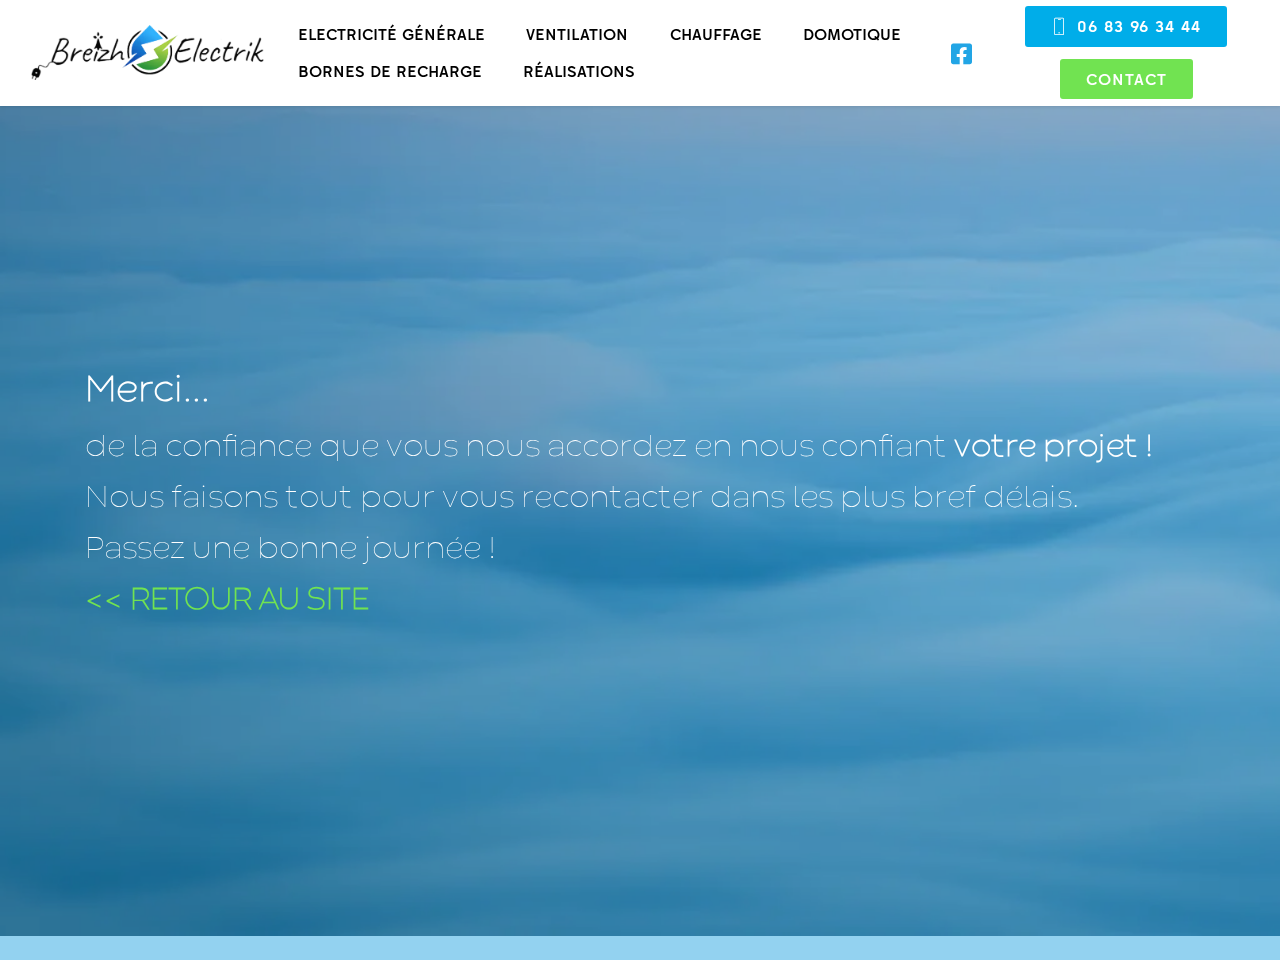
==== commit 9acb9b93: "Update merci.html" ====
--- a/merci.html
+++ b/merci.html
@@ -27,17 +27,13 @@
   <link rel="stylesheet" href="assets/theme/css/style.css">
   <link href="assets/fonts/style.css" rel="stylesheet">
   <link rel="preload" as="style" href="assets/mobirise/css/mbr-additional.css"><link rel="stylesheet" href="assets/mobirise/css/mbr-additional.css" type="text/css">
-  <link rel="prefetch" href="https://breizh-electrik.fr/">
-  <link rel="prefetch" href="https://breizh-electrik.fr/index.html">
-  <link rel="prefetch" href="https://breizh-electrik.fr/merci.html">
-  <link rel="prerender" href="https://breizh-electrik.fr/">
-  <link rel="prerender" href="https://breizh-electrik.fr/">
-  <link rel="prerender" href="https://breizh-electrik.fr/">
-  <link rel="dns-prefetch" href="https://googletagmanager.com/">
+  <link rel="prefetch" href="https://breizh-electrik.fr/merci">
+  <link rel="prerender" href="https://breizh-electrik.fr/merci">
   <link rel="dns-prefetch" href="https://pages.cloudflare.com/">
+  <link rel="dns-prefetch" href="https://api.staticforms.xyz/">
   <link rel="preload" href="assets/fonts/Basecoat-Regular/font.woff" as="font" type="font/woff" crossorigin>
   <link rel="preload" href="assets/fonts/Mont-Light/font.woff" as="font" type="font/woff" crossorigin>
-  <link rel="preload" href="assets/fonts/codec.warm-trial-thin/font.woff" as="font" type="font/woff" crossorigin>  
+  <link rel="preload" href="assets/fonts/codec.warm-trial-thin/font.woff" as="font" type="font/woff" crossorigin>
   
 </head>
 <body>
@@ -76,7 +72,7 @@
                     </a>
                 </div>
             <div class="navbar-buttons mbr-section-btn"><a class="btn btn-sm btn-success display-4" href="tel:0683963444"><span class="mbri-mobile mbr-iconfont mbr-iconfont-btn" style="font-size: 17px;"></span>
-                    06 83 96 34 64</a>  <a class="btn btn-sm btn-danger display-4" href="index.html#FORMULAIRE">
+                    06 83 96 34 44</a>  <a class="btn btn-sm btn-danger display-4" href="index.html#FORMULAIRE">
                     CONTACT</a></div>
             </div>
         </div>
@@ -97,8 +93,20 @@
             </div>
         </div>
     </div>
-</section><section><a href="https://mobiri.se"></a><a href="https://mobiri.se"></a></section><script src="assets/popper/popper.min.js"></script>  <script src="assets/web/assets/jquery/jquery.min.js"></script>  <script src="assets/bootstrap/js/bootstrap.min.js"></script>  <script async src="assets/web/assets/cookies-alert-plugin/cookies-alert-core.js"></script>  <script async src="assets/web/assets/cookies-alert-plugin/cookies-alert-script.js"></script>  <script async src="assets/tether/tether.min.js"></script>  <script async src="assets/smoothscroll/smooth-scroll.js"></script>  <script async src="assets/parallax/jarallax.min.js"></script>  <script async src="assets/dropdown/js/nav-dropdown.js"></script>  <script async src="assets/dropdown/js/navbar-dropdown.js"></script>  <script async src="assets/touchswipe/jquery.touch-swipe.min.js"></script>  <script async src="assets/theme/js/script.js"></script>  
-  
-  
+</section><section><a href="https://mobiri.se"></a><a href="https://mobiri.se"></a></section>
+ 
+<script src="assets/web/assets/jquery/jquery.min.js"></script>
+<script src="assets/popper/popper.min.js"></script>
+<script async src="assets/tether/tether.min.js"></script>
+<script src="assets/bootstrap/js/bootstrap.min.js"></script>
+<script async src="assets/web/assets/cookies-alert-plugin/cookies-alert-core.js"></script>
+<script async src="assets/web/assets/cookies-alert-plugin/cookies-alert-script.js"></script>
+<script async src="assets/smoothscroll/smooth-scroll.js"></script>
+<script async src="assets/parallax/jarallax.min.js"></script>
+<script async src="assets/dropdown/js/nav-dropdown.js"></script>
+<script async src="assets/dropdown/js/navbar-dropdown.js"></script>
+<script async src="assets/touchswipe/jquery.touch-swipe.min.js"></script>
+<script async src="assets/theme/js/script.js"></script>
+
   </body>
 </html>
